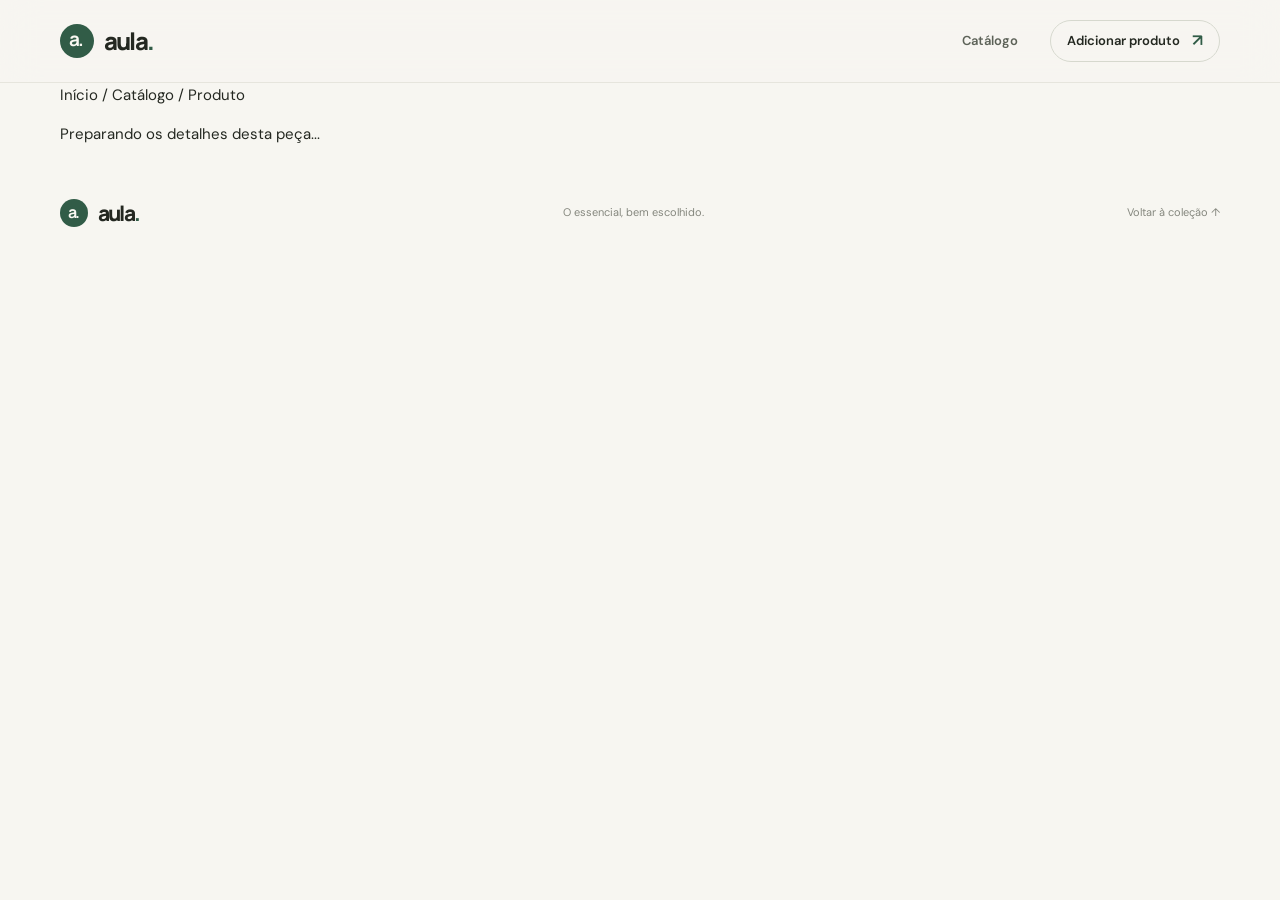
==== produto.html @ 0ceea73e "Add individual product detail and purchase page" ====
<!DOCTYPE html>
<html lang="pt-BR">
<head>
    <meta charset="UTF-8">
    <meta name="viewport" content="width=device-width, initial-scale=1">
    <meta name="theme-color" content="#f7f6f1">
    <meta name="description" content="Conheça os detalhes das peças da Aula.">
    <title>Produto | Aula</title>
    <link rel="stylesheet" href="style.css">
    <link rel="stylesheet" href="produto.css">
    <script src="produto.js" defer></script>
</head>
<body>
    <a class="skip-link" href="#conteudo-produto">Pular para o produto</a>

    <header class="site-header">
        <div class="header-inner">
            <a class="brand" href="index.html" aria-label="Aula — página inicial">
                <span class="brand-mark" aria-hidden="true">a.</span>
                <span class="brand-name">aula<span class="brand-period">.</span></span>
            </a>
            <nav class="main-nav" aria-label="Navegação principal">
                <a href="index.html#catalogo">Catálogo</a>
                <a class="nav-cta" href="index.html#adicionar">Adicionar produto <span aria-hidden="true">↗</span></a>
            </nav>
        </div>
    </header>

    <main class="detail-page section-wrap" id="conteudo-produto">
        <nav class="breadcrumbs" aria-label="Você está aqui">
            <a href="index.html">Início</a>
            <span aria-hidden="true">/</span>
            <a href="index.html#catalogo">Catálogo</a>
            <span aria-hidden="true">/</span>
            <span id="breadcrumb-product">Produto</span>
        </nav>

        <div id="product-loading" class="detail-state" role="status">
            <span class="loading-dot" aria-hidden="true"></span>
            <p>Preparando os detalhes desta peça...</p>
        </div>

        <section class="product-detail" id="product-detail" aria-labelledby="product-name" hidden>
            <div class="detail-visual" id="detail-visual">
                <div class="detail-placeholder" aria-hidden="true">
                    <span class="detail-placeholder-mark">a.</span>
                    <span>IMAGEM DO PRODUTO</span>
                </div>
                <span class="detail-image-tag">AULA / ESSENCIAL</span>
            </div>

            <div class="detail-copy">
                <p class="eyebrow"><span class="eyebrow-dot"></span> AULA / DETALHES DA PEÇA</p>
                <h1 id="product-name">Nome do produto</h1>
                <p class="detail-price" id="product-price"></p>
                <div class="detail-rule"></div>

                <div class="detail-description-block">
                    <p class="detail-overline">SOBRE ESTA PEÇA</p>
                    <p class="detail-description" id="product-description"></p>
                </div>

                <div class="purchase-area">
                    <a class="button button-dark purchase-button" id="purchase-link" href="#" target="_blank" rel="noopener noreferrer" hidden>
                        <span>Comprar agora</span><span aria-hidden="true">↗</span>
                    </a>
                    <p class="purchase-helper" id="purchase-helper" role="status" hidden></p>
                    <p class="purchase-note">A finalização será feita no endereço de compra configurado para este produto.</p>
                </div>

                <a class="detail-back-link" href="index.html#catalogo"><span aria-hidden="true">←</span> Voltar para a coleção</a>
            </div>
        </section>

        <section class="detail-state detail-error" id="product-error" role="status" hidden>
            <span class="detail-error-mark" aria-hidden="true">—</span>
            <h1 id="error-title">Não encontramos esta peça.</h1>
            <p id="error-message">Confira o catálogo e escolha outro produto.</p>
            <a class="button button-dark" href="index.html#catalogo">Voltar ao catálogo <span aria-hidden="true">↗</span></a>
        </section>
    </main>

    <footer class="site-footer">
        <div class="footer-inner section-wrap">
            <a class="brand footer-brand" href="index.html" aria-label="Aula — voltar ao início">
                <span class="brand-mark" aria-hidden="true">a.</span>
                <span class="brand-name">aula<span class="brand-period">.</span></span>
            </a>
            <p>O essencial, bem escolhido.</p>
            <a class="back-top" href="index.html#catalogo">Voltar à coleção ↑</a>
        </div>
    </footer>
</body>
</html>
---- style.css ----
@import url('https://fonts.googleapis.com/css2?family=DM+Sans:wght@400;500;600;700&family=Manrope:wght@400;500;600;700;800&display=swap');

:root {
    color-scheme: light;
    --paper: #f7f6f1;
    --white: #fffefa;
    --ink: #242821;
    --muted: #73776d;
    --line: #e3e2d9;
    --green: #315c47;
    --green-dark: #234533;
    --sage: #e8eadf;
    --sand: #d9c9ab;
    --serif: Georgia, 'Times New Roman', serif;
    --sans: 'DM Sans', -apple-system, BlinkMacSystemFont, 'Segoe UI', sans-serif;
    --display: 'Manrope', var(--sans);
    --radius-lg: 28px;
    --shadow-soft: 0 14px 38px rgba(36, 40, 33, .06);
}

* { box-sizing: border-box; }

html {
    scroll-behavior: smooth;
    scroll-padding-top: 96px;
}

body {
    margin: 0;
    background: var(--paper);
    color: var(--ink);
    font-family: var(--sans);
    font-size: 15px;
    line-height: 1.6;
    -webkit-font-smoothing: antialiased;
}

a { color: inherit; text-decoration: none; }
button, input, textarea { font: inherit; }
button, a, input, textarea { -webkit-tap-highlight-color: transparent; }
button { color: inherit; }
::selection { background: #cbd8c8; color: var(--ink); }

.skip-link {
    position: absolute;
    top: -60px;
    left: 16px;
    z-index: 100;
    padding: 10px 14px;
    border-radius: 8px;
    background: var(--ink);
    color: white;
}
.skip-link:focus { top: 12px; }

.section-wrap, .header-inner { width: min(1160px, calc(100% - 64px)); margin-inline: auto; }

.site-header {
    position: sticky;
    top: 0;
    z-index: 20;
    background: rgba(247, 246, 241, .9);
    border-bottom: 1px solid rgba(227, 226, 217, .8);
    backdrop-filter: blur(18px);
    -webkit-backdrop-filter: blur(18px);
}

.header-inner {
    min-height: 82px;
    display: flex;
    align-items: center;
    justify-content: space-between;
    gap: 24px;
}

.brand { display: inline-flex; align-items: center; gap: 10px; width: fit-content; }
.brand-mark {
    display: grid;
    place-items: center;
    width: 34px;
    height: 34px;
    border-radius: 50%;
    background: var(--green);
    color: #f9f8f2;
    font: 700 19px/1 var(--display);
    letter-spacing: -2px;
    padding: 0 3px 3px 0;
}
.brand-name { font: 800 24px/1 var(--display); letter-spacing: -1.8px; }
.brand-period { color: var(--green); }

.main-nav { display: flex; align-items: center; gap: 32px; font-size: 13px; font-weight: 600; }
.main-nav > a:not(.nav-cta) { color: #5d6258; transition: color .2s ease; }
.main-nav > a:not(.nav-cta):hover { color: var(--green); }
.nav-cta { display: inline-flex; align-items: center; gap: 12px; border: 1px solid #d6d8ce; border-radius: 999px; padding: 10px 16px; transition: background .2s, border-color .2s; }
.nav-cta:hover { background: var(--white); border-color: #b8beb0; }
.nav-cta span { color: var(--green); font-size: 17px; line-height: 1; }

.hero {
    position: relative;
    min-height: 530px;
    margin-top: 30px;
    padding: 72px 7.1%;
    display: grid;
    grid-template-columns: 1fr .85fr;
    align-items: center;
    gap: 5%;
    background: var(--sage);
    border-radius: var(--radius-lg);
    overflow: hidden;
}
.hero-copy { position: relative; z-index: 2; max-width: 540px; }
.eyebrow {
    display: flex;
    align-items: center;
    gap: 9px;
    margin: 0 0 18px;
    color: var(--green);
    font-size: 10px;
    font-weight: 700;
    letter-spacing: 1.65px;
    line-height: 1.4;
}
.eyebrow-dot { display: inline-block; width: 7px; height: 7px; flex: 0 0 7px; border-radius: 50%; background: #6c8b69; }
.hero h1, .manage-copy h2 {
    margin: 0;
    font: 600 clamp(46px, 5vw, 68px)/1.06 var(--display);
    letter-spacing: -4.2px;
}
.hero h1 span, .manage-copy h2 span { color: var(--green); font-family: var(--serif); font-weight: 400; font-style: italic; letter-spacing: -3.4px; }
.hero-description { max-width: 390px; margin: 24px 0 27px; color: #656b60; font-size: 15px; line-height: 1.85; }
.hero-actions { display: flex; align-items: center; gap: 23px; flex-wrap: wrap; }
.button {
    display: inline-flex;
    justify-content: center;
    align-items: center;
    gap: 22px;
    min-height: 49px;
    padding: 0 19px;
    border: 0;
    border-radius: 999px;
    cursor: pointer;
    font-size: 12px;
    font-weight: 700;
    transition: transform .2s ease, background .2s ease, opacity .2s ease;
}
.button:hover { transform: translateY(-2px); }
.button:focus-visible, a:focus-visible { outline: 3px solid #82a18a; outline-offset: 4px; }
.button-dark { background: var(--ink); color: white; }
.button-dark:hover { background: var(--green-dark); }
.button:disabled { cursor: wait; opacity: .65; transform: none; }
.button span:last-child { font-size: 16px; line-height: 1; }
.text-link { font-size: 12px; color: #5e655b; font-weight: 600; border-bottom: 1px solid #aeb5a6; padding: 4px 0; }
.text-link:hover { color: var(--green); border-color: var(--green); }
.hero-note { display: flex; align-items: center; gap: 10px; margin-top: 52px; color: #7b8076; font-size: 10px; letter-spacing: .2px; }
.note-line { width: 25px; height: 1px; background: #a7ad9e; }

.hero-art { position: relative; min-height: 370px; display: grid; place-items: center; isolation: isolate; }
.art-orbit { position: absolute; z-index: -1; border: 1px solid rgba(49, 92, 71, .18); border-radius: 50%; }
.orbit-one { width: 335px; height: 335px; }
.orbit-two { width: 420px; height: 420px; }
.art-panel {
    width: min(290px, 80%);
    height: 355px;
    padding: 17px 18px;
    background: #f5f2e8;
    border: 1px solid rgba(255,255,255,.7);
    box-shadow: 0 28px 60px rgba(52, 67, 50, .13);
    transform: rotate(4deg);
    display: flex;
    flex-direction: column;
    justify-content: space-between;
}
.art-panel-top, .art-panel-bottom { display: flex; align-items: center; justify-content: space-between; color: #757a6d; font-size: 8px; font-weight: 700; letter-spacing: 1.1px; }
.art-panel-top { padding-bottom: 11px; border-bottom: 1px solid #dfded2; }
.art-panel-bottom { padding-top: 11px; border-top: 1px solid #dfded2; }
.art-spark { color: var(--green); font-size: 21px; }
.art-shape { position: relative; height: 250px; overflow: hidden; background: #dedccc; }
.shape-circle { position: absolute; width: 145px; height: 145px; border-radius: 50%; right: -8px; top: -15px; background: #c5c9b5; }
.shape-arch { position: absolute; width: 128px; height: 185px; left: 36px; bottom: -12px; border-radius: 70px 70px 0 0; background: #315c47; }
.shape-block { position: absolute; width: 75px; height: 114px; right: 22px; bottom: 0; background: #c58e6b; mix-blend-mode: multiply; }
.art-caption { position: absolute; background: var(--white); padding: 9px 13px; border: 1px solid #ebe9e0; box-shadow: var(--shadow-soft); color: #62685d; font-size: 10px; }
.caption-top { top: 39px; right: -7px; transform: rotate(3deg); }
.caption-bottom { bottom: 23px; left: -6px; transform: rotate(-3deg); }

.catalog { padding-top: 104px; padding-bottom: 108px; }
.section-heading { display: flex; align-items: end; justify-content: space-between; gap: 32px; margin-bottom: 36px; }
.section-heading .eyebrow { margin-bottom: 10px; }
.section-heading h2 { margin: 0; font: 600 clamp(30px, 3vw, 40px)/1.2 var(--display); letter-spacing: -1.8px; }
.section-subtitle { margin: 9px 0 0; color: var(--muted); font-size: 13px; }
.catalog-tools { display: flex; flex-direction: column; align-items: flex-end; gap: 9px; }
.search-box { width: 270px; min-height: 43px; display: flex; align-items: center; gap: 9px; padding: 0 12px; background: var(--white); border: 1px solid var(--line); border-radius: 8px; color: #75796f; }
.search-icon { font-size: 25px; font-weight: 400; line-height: 1; transform: rotate(-20deg); }
.search-box input { min-width: 0; width: 100%; border: 0; outline: 0; background: transparent; color: var(--ink); font-size: 12px; }
.search-box input::placeholder { color: #9a9c94; }
.search-box:focus-within { border-color: #99a996; box-shadow: 0 0 0 3px rgba(49,92,71,.08); }
.search-shortcut { border: 1px solid #e4e3db; padding: 0 5px; border-radius: 4px; font-size: 10px; }
.product-count { margin: 0; color: #85877e; font-size: 11px; }

.product-grid { display: grid; grid-template-columns: repeat(4, minmax(0, 1fr)); gap: 28px 19px; }
.product-card { display: block; min-width: 0; border-radius: 13px; color: inherit; text-decoration: none; transition: transform .38s cubic-bezier(.2,.65,.2,1), box-shadow .38s ease; }
.product-card:hover { transform: translateY(-5px); }
.product-card:hover .product-price { color: var(--green-dark); }
.product-image { position: relative; display: grid; place-items: center; aspect-ratio: 4 / 4.8; overflow: hidden; border-radius: 13px; background: #ebe9e0; }
.product-image img { display: block; width: 100%; height: 100%; object-fit: cover; transition: transform .55s cubic-bezier(.2,.65,.2,1); }
.product-card:hover .product-image img { transform: scale(1.045); }
.image-placeholder { display: grid; place-items: center; gap: 10px; width: 100%; height: 100%; background: radial-gradient(circle at 50% 35%, #f5f3ec 0 10%, transparent 10.5%), linear-gradient(145deg, #ebe9e0, #dedfd4); color: #92958a; font-size: 10px; letter-spacing: .6px; text-align: center; }
.image-placeholder-symbol { display: grid; place-items: center; width: 48px; height: 48px; border: 1px solid #c9cbbf; border-radius: 50%; font: 24px/1 var(--serif); color: #7d8878; }
.product-index { position: absolute; top: 12px; left: 12px; z-index: 1; padding: 5px 8px; border-radius: 4px; background: rgba(255,254,250,.88); color: #667061; font-size: 9px; letter-spacing: .6px; backdrop-filter: blur(6px); }
.product-info { padding: 15px 2px 0; }
.product-title-row { display: flex; justify-content: space-between; align-items: start; gap: 12px; }
.product-title { margin: 0; font-size: 14px; line-height: 1.45; font-weight: 600; overflow-wrap: anywhere; }
.product-number { flex: 0 0 auto; color: #a1a398; font-size: 10px; line-height: 1.8; }
.product-price { margin: 6px 0 0; color: var(--green); font: 700 14px/1.5 var(--display); letter-spacing: -.2px; }
.product-description { margin: 8px 0 0; color: #797c73; font-size: 11px; line-height: 1.7; overflow-wrap: anywhere; }
.catalog-loading, .catalog-empty { grid-column: 1 / -1; min-height: 190px; display: flex; flex-direction: column; align-items: center; justify-content: center; gap: 12px; color: var(--muted); border: 1px dashed #d5d6cb; border-radius: 14px; font-size: 12px; text-align: center; padding: 30px; }
.catalog-empty-symbol { display: grid; place-items: center; width: 40px; height: 40px; border-radius: 50%; background: var(--sage); color: var(--green); font-size: 21px; }
.loading-dot { width: 9px; height: 9px; border-radius: 50%; background: #8ca28a; animation: pulse 1s infinite alternate; }
.catalog-message { margin: 15px 0 0; font-size: 12px; color: #9b5b46; }

.manage-section { padding: 84px 0; background: #292e28; color: #f8f7f0; }
.manage-inner { display: grid; grid-template-columns: .9fr 1.1fr; align-items: center; gap: min(10vw, 120px); }
.eyebrow-light { color: #b9c7b1; }
.eyebrow-light .eyebrow-dot { background: #b9c7b1; }
.manage-copy { max-width: 430px; }
.manage-copy h2 { font-size: clamp(38px, 4vw, 52px); letter-spacing: -2.6px; }
.manage-copy h2 span { color: #bdcbb7; letter-spacing: -2px; }
.manage-copy > p:not(.eyebrow) { max-width: 340px; margin: 20px 0 0; color: #c0c4b9; font-size: 13px; line-height: 1.9; }
.manage-footnote { display: flex; align-items: flex-start; gap: 12px; max-width: 320px; margin-top: 46px; padding-top: 19px; border-top: 1px solid rgba(255,255,255,.16); color: #b9beb1; font-size: 11px; line-height: 1.7; }
.manage-footnote-icon { color: #cad4c0; font-size: 19px; line-height: 1.2; }

.product-form { padding: 32px; border-radius: 16px; background: var(--white); color: var(--ink); box-shadow: 0 20px 60px rgba(0,0,0,.1); }
.form-heading { display: flex; justify-content: space-between; align-items: start; gap: 12px; padding-bottom: 22px; margin-bottom: 22px; border-bottom: 1px solid var(--line); }
.form-heading .eyebrow { margin-bottom: 7px; font-size: 9px; }
.form-heading h3 { margin: 0; font: 700 21px/1.35 var(--display); letter-spacing: -.6px; }
.form-index { color: #a2a498; font-size: 10px; letter-spacing: .8px; }
.field { display: flex; flex-direction: column; gap: 7px; margin-bottom: 17px; }
.field label { color: #555b50; font-size: 11px; font-weight: 700; }
.field-hint { margin: -2px 0 0; color: #92958a; font-size: 10px; line-height: 1.5; }
.field label span { color: #9c634f; }
.field input, .field textarea { width: 100%; min-width: 0; padding: 12px 13px; border: 1px solid #e2e2d9; border-radius: 7px; outline: 0; background: #fcfbf7; color: var(--ink); font-size: 12px; transition: border-color .2s ease, box-shadow .2s ease; }
.field input { min-height: 44px; }
.field textarea { min-height: 92px; resize: vertical; line-height: 1.6; }
.field input::placeholder, .field textarea::placeholder { color: #a5a69d; }
.field input:focus, .field textarea:focus { border-color: #91a38b; box-shadow: 0 0 0 3px rgba(49,92,71,.08); }
.form-row { display: grid; grid-template-columns: .7fr 1.3fr; gap: 14px; }
.form-submit { width: 100%; justify-content: space-between; margin-top: 2px; }
.form-submit .button-arrow { display: inline-grid; place-items: center; width: 25px; height: 25px; border-radius: 50%; background: rgba(255,255,255,.13); }
.form-message { min-height: 18px; margin: 12px 0 0; color: var(--green); font-size: 11px; }
.form-message.error { color: #a33d32; }
.form-required { margin: 0; color: #a2a398; font-size: 10px; }

.site-footer { background: var(--paper); }
.footer-inner { min-height: 104px; display: flex; align-items: center; justify-content: space-between; gap: 20px; }
.footer-brand .brand-mark { width: 28px; height: 28px; font-size: 16px; }
.footer-brand .brand-name { font-size: 21px; }
.footer-inner > p, .back-top { color: #85877e; font-size: 11px; }
.back-top { transition: color .2s; }
.back-top:hover { color: var(--green); }

@keyframes pulse { from { opacity: .35; transform: scale(.8); } to { opacity: 1; transform: scale(1); } }
@keyframes reveal { from { opacity: 0; transform: translateY(8px); } to { opacity: 1; transform: translateY(0); } }

@media (max-width: 980px) {
    .section-wrap, .header-inner { width: min(100% - 44px, 760px); }
    .hero { min-height: 475px; padding: 55px 6%; grid-template-columns: 1fr .75fr; gap: 2%; }
    .hero h1 { font-size: clamp(45px, 6vw, 60px); letter-spacing: -3px; }
    .hero-art { min-height: 320px; transform: scale(.9); }
    .orbit-two { width: 360px; height: 360px; }
    .orbit-one { width: 290px; height: 290px; }
    .art-panel { height: 320px; }
    .art-shape { height: 220px; }
    .product-grid { grid-template-columns: repeat(3, minmax(0, 1fr)); gap: 25px 16px; }
    .manage-inner { gap: 45px; }
    .product-form { padding: 26px; }
}

@media (max-width: 680px) {
    html { scroll-padding-top: 76px; }
    .section-wrap, .header-inner { width: calc(100% - 36px); }
    .header-inner { min-height: 70px; }
    .brand-mark { width: 30px; height: 30px; }
    .brand-name { font-size: 22px; }
    .main-nav { gap: 14px; font-size: 11px; }
    .nav-cta { gap: 7px; padding: 9px 11px; }
    .hero { margin-top: 16px; min-height: auto; grid-template-columns: 1fr; padding: 42px 25px 22px; border-radius: 20px; }
    .hero h1 { font-size: clamp(44px, 11vw, 60px); letter-spacing: -3px; }
    .hero h1 span { letter-spacing: -2px; }
    .hero-description { max-width: 410px; margin: 18px 0 22px; font-size: 13px; }
    .hero-actions { gap: 16px; }
    .button { min-height: 46px; }
    .hero-note { margin-top: 30px; font-size: 9px; }
    .hero-art { min-height: 285px; margin-top: 12px; transform: none; }
    .art-panel { width: 225px; height: 275px; padding: 13px; }
    .art-shape { height: 185px; }
    .shape-circle { width: 110px; height: 110px; }
    .shape-arch { width: 95px; height: 140px; left: 27px; }
    .shape-block { width: 55px; height: 85px; right: 18px; }
    .orbit-one { width: 255px; height: 255px; }
    .orbit-two { width: 310px; height: 310px; }
    .caption-top { top: 16px; right: 0; }
    .caption-bottom { bottom: 6px; left: 0; }
    .catalog { padding-top: 72px; padding-bottom: 74px; }
    .section-heading { align-items: stretch; flex-direction: column; gap: 22px; margin-bottom: 25px; }
    .section-heading h2 { font-size: 34px; }
    .catalog-tools { align-items: stretch; }
    .search-box { width: 100%; }
    .product-count { text-align: left; }
    .product-grid { grid-template-columns: repeat(2, minmax(0, 1fr)); gap: 23px 12px; }
    .product-image { border-radius: 10px; }
    .product-info { padding-top: 11px; }
    .product-title { font-size: 12px; }
    .product-price { font-size: 13px; }
    .product-description { font-size: 10px; }
    .product-index { top: 8px; left: 8px; font-size: 8px; }
    .manage-section { padding: 62px 0; }
    .manage-inner { grid-template-columns: 1fr; gap: 34px; }
    .manage-copy h2 { font-size: 43px; }
    .manage-copy > p:not(.eyebrow) { margin-top: 14px; }
    .manage-footnote { margin-top: 25px; }
    .product-form { padding: 23px 18px; border-radius: 13px; }
    .form-row { grid-template-columns: 1fr; gap: 0; }
    .field { margin-bottom: 15px; }
    .footer-inner { min-height: 90px; flex-wrap: wrap; gap: 12px; padding-block: 18px; }
    .footer-inner > p { order: 3; width: 100%; margin: 0; }
    .back-top { margin-left: auto; }
}

@media (max-width: 370px) {
    .section-wrap, .header-inner { width: calc(100% - 28px); }
    .main-nav { gap: 9px; }
    .main-nav > a:not(.nav-cta) { display: none; }
    .hero { padding-inline: 19px; }
    .product-grid { gap: 20px 9px; }
    .product-title-row { gap: 5px; }
    .product-number { display: none; }
}


/* ---------- microinterações e movimento ---------- */
html { scroll-behavior: smooth; }

html.motion-enabled .reveal-on-scroll {
    opacity: 0;
    translate: 0 22px;
    transition:
        opacity .72s cubic-bezier(.2,.7,.2,1),
        translate .72s cubic-bezier(.2,.7,.2,1);
    transition-delay: var(--reveal-delay, 0ms);
}

html.motion-enabled .reveal-on-scroll.is-visible {
    opacity: 1;
    translate: 0 0;
}

.hero-art .art-panel {
    transform-origin: 50% 55%;
    animation: aula-panel-float 7s ease-in-out infinite;
}

.hero-art .orbit-one { animation: aula-orbit 46s linear infinite; }
.hero-art .orbit-two { animation: aula-orbit 62s linear infinite reverse; }
.hero-art .shape-circle { animation: aula-shape-drift 8s ease-in-out infinite; }
.hero-art .shape-block { animation: aula-shape-drift 9s ease-in-out infinite reverse; }
.hero-art .art-spark { display: inline-block; animation: aula-spark 4s ease-in-out infinite; }
.eyebrow-dot { animation: aula-dot-pulse 3.4s ease-in-out infinite; }

.button:active { transform: translateY(0) scale(.98); }
.nav-cta span, .button span:last-child { transition: transform .25s ease; }
.nav-cta:hover span, .button:hover span:last-child { transform: translate(2px, -2px); }
.product-image { background-image: linear-gradient(135deg, rgba(255,255,255,.05), transparent 55%); }
.product-image img { will-change: transform; }
.search-box { transition: border-color .25s ease, box-shadow .25s ease, background .25s ease; }
.search-box:focus-within { background: #fff; }

@keyframes aula-panel-float {
    0%, 100% { transform: translateY(0) rotate(4deg); }
    50% { transform: translateY(-8px) rotate(2.5deg); }
}
@keyframes aula-orbit {
    from { rotate: 0deg; }
    to { rotate: 360deg; }
}
@keyframes aula-shape-drift {
    0%, 100% { translate: 0 0; }
    50% { translate: 0 -8px; }
}
@keyframes aula-spark {
    0%, 100% { rotate: 0deg; scale: 1; }
    50% { rotate: 12deg; scale: 1.08; }
}
@keyframes aula-dot-pulse {
    0%, 100% { opacity: .7; }
    50% { opacity: 1; }
}

@media (prefers-reduced-motion: reduce) {
    *, *::before, *::after { scroll-behavior: auto !important; animation-duration: .01ms !important; animation-iteration-count: 1 !important; transition-duration: .01ms !important; }
}
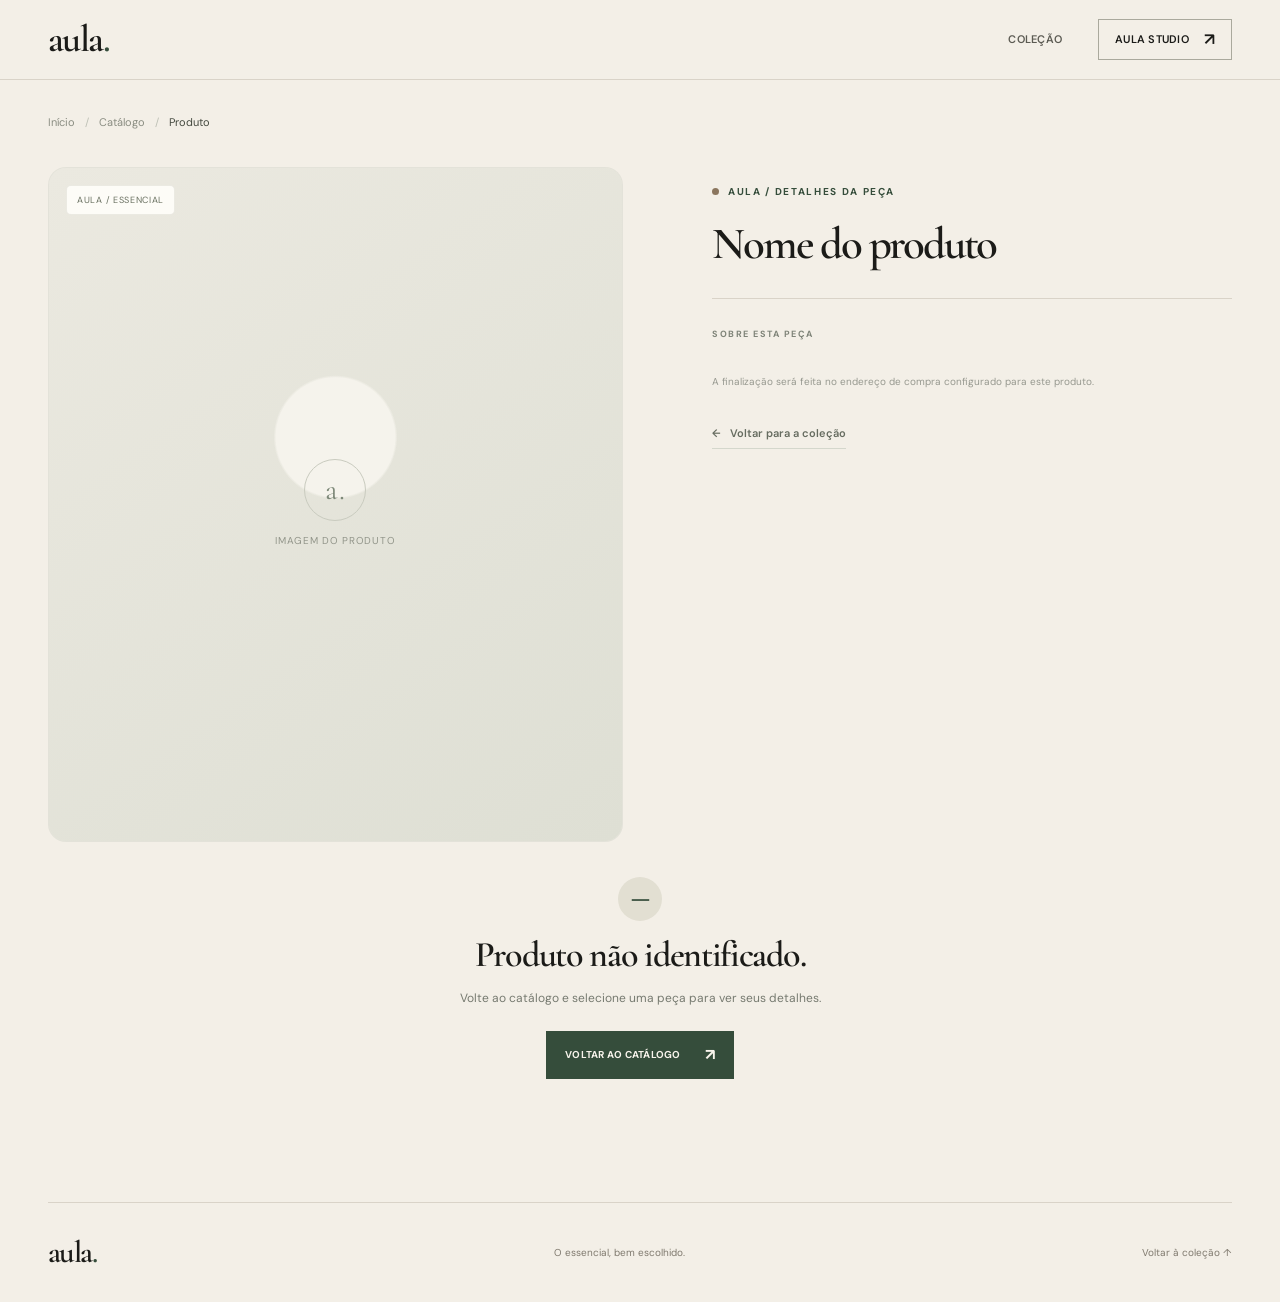
==== commit 18e3d0a2: "Align product detail header with editorial brand" ====
--- a/produto.html
+++ b/produto.html
@@ -3,9 +3,9 @@
 <head>
     <meta charset="UTF-8">
     <meta name="viewport" content="width=device-width, initial-scale=1">
-    <meta name="theme-color" content="#f7f6f1">
-    <meta name="description" content="Conheça os detalhes das peças da Aula.">
-    <title>Produto | Aula</title>
+    <meta name="theme-color" content="#f3efe7">
+    <meta name="description" content="Descubra a história, os detalhes e como comprar esta peça da Aula.">
+    <title>Peça em destaque | Aula</title>
     <link rel="stylesheet" href="style.css">
     <link rel="stylesheet" href="produto.css">
     <script src="produto.js" defer></script>
@@ -20,8 +20,8 @@
                 <span class="brand-name">aula<span class="brand-period">.</span></span>
             </a>
             <nav class="main-nav" aria-label="Navegação principal">
-                <a href="index.html#catalogo">Catálogo</a>
-                <a class="nav-cta" href="index.html#adicionar">Adicionar produto <span aria-hidden="true">↗</span></a>
+                <a href="index.html#catalogo">Coleção</a>
+                <a class="nav-cta" href="index.html#adicionar">Aula Studio <span aria-hidden="true">↗</span></a>
             </nav>
         </div>
     </header>
--- a/style.css
+++ b/style.css
@@ -1,4 +1,4 @@
-@import url('https://fonts.googleapis.com/css2?family=DM+Sans:wght@400;500;600;700&family=Manrope:wght@400;500;600;700;800&display=swap');
+@import url('https://fonts.googleapis.com/css2?family=Cormorant+Garamond:ital,wght@0,400;0,500;0,600;1,400;1,500&family=DM+Sans:wght@400;500;600;700&display=swap');500;600;700&family=Manrope:wght@400;500;600;700;800&display=swap');
 
 :root {
     color-scheme: light;
@@ -398,3 +398,279 @@
 @media (prefers-reduced-motion: reduce) {
     *, *::before, *::after { scroll-behavior: auto !important; animation-duration: .01ms !important; animation-iteration-count: 1 !important; transition-duration: .01ms !important; }
 }
+
+
+/* ==========================================================
+   AULA — DIREÇÃO EDITORIAL
+   Tipografia expressiva, fotografia em destaque e composição assimétrica.
+   ========================================================== */
+:root {
+    --paper: #f3efe7;
+    --white: #faf7f1;
+    --ink: #1b1b18;
+    --muted: #77766d;
+    --line: #d9d3c8;
+    --green: #354d3b;
+    --green-dark: #243a2c;
+    --sage: #e2dfd2;
+    --sand: #c9b8a0;
+    --serif: 'Cormorant Garamond', Georgia, 'Times New Roman', serif;
+    --sans: 'DM Sans', -apple-system, BlinkMacSystemFont, 'Segoe UI', sans-serif;
+    --display: 'Cormorant Garamond', Georgia, 'Times New Roman', serif;
+    --radius-lg: 0;
+    --shadow-soft: 0 12px 30px rgba(28, 27, 23, .08);
+}
+html { scroll-padding-top: 90px; }
+body { background: var(--paper); color: var(--ink); font-size: 14px; }
+::selection { background: #c5c9b8; color: #171915; }
+.section-wrap, .header-inner { width: min(1320px, calc(100% - 96px)); }
+.announcement-bar {
+    min-height: 31px; display:flex; align-items:center; justify-content:space-between;
+    gap:20px; padding:6px max(48px,calc((100vw - 1320px)/2));
+    background:#22241f; color:#f5f0e7; font-size:8px; letter-spacing:1.25px; font-weight:600;
+}
+.announcement-center { opacity:.65; text-align:center; }
+.site-header { background:rgba(243,239,231,.95); border-bottom:1px solid var(--line); backdrop-filter:blur(16px); }
+.header-inner { min-height:79px; }
+.brand { gap:0; }
+.brand-mark { display:none; }
+.brand-name { font:600 38px/.9 var(--serif); letter-spacing:-1.6px; }
+.brand-period { color:var(--green); }
+.main-nav { gap:36px; font-size:11px; letter-spacing:.25px; text-transform:uppercase; }
+.main-nav > a:not(.nav-cta) { color:#5c5b53; }
+.nav-cta { padding:11px 16px; border-radius:0; border-color:#aaa99d; gap:15px; }
+.nav-cta:hover { background:var(--green); color:#fff; border-color:var(--green); }
+.nav-cta span { color:inherit; }
+
+.hero {
+    min-height:0; margin-top:0; padding:58px 0 70px; background:transparent; border-radius:0;
+    grid-template-columns:minmax(0,.88fr) minmax(0,1.12fr); gap:clamp(35px,6.5vw,105px);
+    overflow:visible; align-items:center;
+}
+.hero-copy { max-width:580px; padding:25px 0 12px; }
+.hero-copy .eyebrow { color:var(--green); margin-bottom:35px; font-size:9px; letter-spacing:1.7px; }
+.eyebrow-dot { background:#8b765e; }
+.hero-edition { margin:0 0 17px; color:#878174; font-size:9px; letter-spacing:1.45px; font-weight:600; }
+.hero-edition span { color:#aaa396; }
+.hero h1, .manage-copy h2 {
+    font:500 clamp(60px,7.1vw,104px)/.84 var(--serif);
+    letter-spacing:-3.2px; color:var(--ink); margin:0;
+}
+.hero h1 em, .catalog-title-side h2 em, .manifesto-main h2 em, .manage-copy h2 em {
+    color:var(--green); font-style:italic; font-weight:400;
+}
+.hero-description { max-width:375px; margin:28px 0 30px; color:#66645b; font-size:13px; line-height:1.95; }
+.hero-actions { gap:23px; }
+.button { min-height:48px; padding:0 19px; border-radius:0; font-size:10px; letter-spacing:.25px; text-transform:uppercase; gap:24px; }
+.button-dark { background:var(--green); color:#f8f4ec; }
+.button-dark:hover { background:#1f3628; }
+.text-link { font-size:10px; text-transform:uppercase; letter-spacing:.35px; border-bottom:1px solid #b3aa9a; color:#55574f; }
+.hero-bottomline { margin-top:clamp(45px,7vh,82px); padding-top:13px; border-top:1px solid var(--line); display:flex; justify-content:space-between; gap:16px; color:#837e71; font-size:8px; letter-spacing:1.2px; }
+.hero-bottom-number { color:#a39b8d; }
+.hero-art { min-width:0; display:block; min-height:0; color:inherit; text-decoration:none; }
+.hero-photo-frame { position:relative; aspect-ratio:4/4.65; max-height:670px; overflow:hidden; background:#ddd5c8; }
+.hero-feature-image { position:absolute; inset:0; overflow:hidden; background:linear-gradient(145deg,#e8e1d6,#cfc5b6); }
+.hero-feature-image img { position:absolute; inset:0; display:block; width:100%; height:100%; object-fit:cover; object-position:center; mix-blend-mode:multiply; transition:transform .8s cubic-bezier(.2,.65,.2,1); }
+.hero-art:hover .hero-feature-image img { transform:scale(1.035); }
+.hero-image-placeholder { position:absolute; inset:0; display:flex; flex-direction:column; align-items:center; justify-content:center; gap:12px; color:#766d60; font-size:9px; letter-spacing:1.5px; }
+.hero-placeholder-mark { font:italic 60px/.9 var(--serif); color:#354d3b; }
+.hero-image-topline { position:absolute; z-index:2; top:16px; left:16px; right:16px; display:flex; justify-content:space-between; color:#3d4038; font-size:8px; letter-spacing:1.2px; }
+.hero-image-stamp { position:absolute; z-index:2; right:20px; top:50%; transform:translateY(-50%); display:grid; place-items:center; width:49px; height:49px; border:1px solid rgba(37,43,34,.65); border-radius:50%; color:#283a2c; font:italic 14px/.95 var(--serif); text-align:center; }
+.hero-image-footer { position:absolute; z-index:2; bottom:0; left:0; right:0; padding:14px 16px; display:flex; align-items:center; justify-content:space-between; background:linear-gradient(transparent,rgba(21,25,20,.45)); color:#fffaf2; font-size:8px; letter-spacing:1.6px; }
+.hero-feature-caption { display:flex; align-items:end; justify-content:space-between; gap:16px; padding:15px 0 0; }
+.caption-overline { display:block; margin-bottom:5px; color:#8b8477; font-size:8px; letter-spacing:1.2px; }
+.hero-feature-caption h2 { margin:0; font:500 24px/1.1 var(--serif); letter-spacing:-.25px; }
+.hero-feature-price { display:inline-flex; align-items:center; gap:12px; white-space:nowrap; color:var(--green); font-size:10px; letter-spacing:.4px; text-transform:uppercase; }
+
+.editorial-marquee { overflow:hidden; border-block:1px solid var(--line); background:#e8e3d8; }
+.marquee-track { width:max-content; display:flex; align-items:center; gap:31px; padding:15px 0; animation:editorial-marquee 38s linear infinite; }
+.marquee-track span { font:500 17px/1 var(--serif); letter-spacing:.8px; text-transform:uppercase; color:#4d5949; }
+.marquee-track i { font-style:normal; color:#987c5b; font-size:13px; }
+@keyframes editorial-marquee { from { transform:translateX(0); } to { transform:translateX(-50%); } }
+
+.catalog { padding-top:110px; padding-bottom:95px; }
+.section-heading { align-items:end; margin-bottom:45px; gap:30px; }
+.catalog-title-side .eyebrow { margin-bottom:22px; }
+.catalog-title-side h2 { margin:0; font:500 clamp(48px,5.6vw,76px)/.88 var(--serif); letter-spacing:-2.5px; }
+.catalog-heading-side { display:flex; align-items:end; justify-content:space-between; gap:24px; width:min(490px,52%); }
+.catalog-heading-side > p { margin:0 0 3px; color:#777268; font-size:11px; line-height:1.8; }
+.catalog-tools { align-items:flex-end; gap:8px; }
+.search-box { width:230px; min-height:38px; padding:0 10px; gap:7px; background:transparent; border:0; border-bottom:1px solid #b8b0a3; border-radius:0; }
+.search-icon { font-size:23px; }
+.search-box input { font-size:11px; }
+.search-box:focus-within { border-color:var(--green); box-shadow:none; background:rgba(255,255,255,.32); }
+.search-shortcut { border:0; color:#9a9386; }
+.product-count { font-size:9px; letter-spacing:.3px; }
+.catalog-rule { display:flex; justify-content:space-between; gap:16px; padding:10px 0; margin-bottom:20px; border-top:1px solid var(--ink); color:#8a8376; font-size:8px; font-weight:600; letter-spacing:1.3px; }
+.product-grid { grid-template-columns:repeat(12,minmax(0,1fr)); gap:45px 20px; align-items:start; }
+.product-card { grid-column:span 4; border-radius:0; }
+.product-card:nth-child(3n+1) { grid-column:span 5; }
+.product-card:nth-child(3n+2) { grid-column:span 3; }
+.product-card:nth-child(3n) { grid-column:span 4; }
+.product-card:hover { transform:translateY(-4px); box-shadow:none; }
+.product-image { aspect-ratio:4/5.1; border-radius:0; background:#e8e3d9; }
+.product-card:nth-child(3n+1) .product-image { aspect-ratio:4/4.7; }
+.product-card:nth-child(3n+2) .product-image { aspect-ratio:4/5.4; }
+.product-card:nth-child(3n) .product-image { aspect-ratio:4/4.9; }
+.product-image img { mix-blend-mode:multiply; transition:transform .7s cubic-bezier(.2,.65,.2,1), filter .7s ease; }
+.product-card:hover .product-image img { transform:scale(1.04); filter:contrast(1.025); }
+.product-index { top:13px; left:13px; padding:6px 8px; border-radius:0; background:rgba(250,247,241,.91); font-size:8px; letter-spacing:1px; }
+.product-info { padding:14px 0 0; }
+.product-title-row { align-items:baseline; gap:10px; }
+.product-title { font:500 22px/1.1 var(--serif); letter-spacing:-.2px; }
+.product-number { font-size:9px; color:#9b9386; }
+.product-price { margin-top:8px; font:600 14px/1.2 var(--sans); letter-spacing:0; color:var(--green); }
+.product-description { max-width:340px; margin-top:9px; font-size:11px; line-height:1.75; color:#777166; }
+.catalog-loading, .catalog-empty { border-radius:0; border-color:#b9b2a5; background:rgba(255,255,255,.25); min-height:200px; }
+.catalog-empty-symbol { border-radius:0; background:#e5e0d5; color:var(--green); }
+.catalog-foot { display:flex; justify-content:space-between; align-items:center; gap:20px; margin-top:30px; padding-top:13px; border-top:1px solid var(--line); color:#8a8478; font-size:8px; letter-spacing:1.1px; }
+.catalog-foot a { color:var(--green); font-size:10px; letter-spacing:0; border-bottom:1px solid #b1b8aa; padding-bottom:3px; }
+
+.manifesto { display:grid; grid-template-columns:.65fr 1.3fr .85fr; gap:35px; align-items:start; padding-top:43px; padding-bottom:57px; border-top:1px solid var(--line); }
+.manifesto-index { display:flex; flex-direction:column; gap:19px; color:#8d8679; font-size:8px; letter-spacing:1.2px; }
+.manifesto-index strong { color:var(--green); font:500 17px/1 var(--serif); }
+.manifesto-index strong span { color:#9d9588; }
+.manifesto-main .eyebrow { margin:0 0 18px; }
+.manifesto-main h2 { margin:0; font:500 clamp(39px,4.5vw,60px)/.91 var(--serif); letter-spacing:-1.3px; }
+.manifesto-copy { padding-top:42px; }
+.manifesto-copy > p { margin:0; color:#6c685f; font-size:11px; line-height:1.95; }
+.manifesto-signature { display:flex; align-items:center; gap:13px; margin-top:22px; color:var(--green); font:italic 21px/1 var(--serif); }
+.manifesto-signature i { font-style:normal; font-size:13px; }
+
+.manage-section { padding:93px 0; background:#242720; color:#f5f0e7; }
+.manage-inner { grid-template-columns:.95fr 1.05fr; gap:clamp(40px,8vw,120px); }
+.manage-copy { max-width:480px; }
+.eyebrow-light { color:#c4c6b7; }
+.eyebrow-light .eyebrow-dot { background:#b39a7a; }
+.manage-kicker { margin:0 0 16px!important; color:#a7a394!important; font-size:8px!important; letter-spacing:1.45px; }
+.manage-copy h2 { font-size:clamp(55px,6vw,80px); line-height:.87; letter-spacing:-2px; color:#f5f0e7; }
+.manage-copy h2 em { color:#d0c4ae; }
+.manage-copy > p:not(.eyebrow) { max-width:335px; margin:22px 0 0; color:#c4c3b8; font-size:12px; line-height:1.9; }
+.manage-footnote { max-width:340px; margin-top:38px; padding-top:17px; border-top:1px solid rgba(255,255,255,.18); color:#b8b8ab; font-size:10px; }
+.manage-footnote-icon { color:#d0c4ae; }
+.product-form { padding:32px; border:1px solid rgba(226,218,204,.65); border-radius:0; background:#f7f3eb; color:var(--ink); box-shadow:none; }
+.form-heading { padding-bottom:20px; margin-bottom:23px; border-color:#ddd5c8; }
+.form-heading .eyebrow { font-size:8px; letter-spacing:1.2px; }
+.form-heading h3 { font:500 34px/1 var(--serif); letter-spacing:-.4px; }
+.form-index { font-size:8px; letter-spacing:1px; }
+.field { gap:6px; margin-bottom:16px; }
+.field label { color:#45453e; font-size:10px; letter-spacing:.3px; }
+.field input, .field textarea { border:0; border-bottom:1px solid #d1cabc; border-radius:0; padding:12px 10px; background:rgba(255,255,255,.43); color:var(--ink); font-size:12px; }
+.field input { min-height:43px; }
+.field textarea { min-height:90px; }
+.field input:focus, .field textarea:focus { border-color:var(--green); box-shadow:0 1px 0 var(--green); }
+.field-hint { color:#8b8579; font-size:9px; }
+.form-submit { margin-top:8px; }
+.form-message { font-size:10px; }
+.form-required { font-size:9px; }
+.site-footer { background:var(--paper); }
+.footer-inner { min-height:100px; border-top:1px solid var(--line); }
+.footer-brand .brand-name { font-size:31px; }
+.footer-inner > p, .back-top { color:#7f796e; font-size:10px; }
+.footer-bottom { display:flex; justify-content:space-between; gap:18px; padding-bottom:15px; color:#a09a8e; font-size:8px; letter-spacing:1.1px; }
+
+@media (max-width: 980px) {
+    .section-wrap, .header-inner { width:min(100% - 52px,850px); }
+    .announcement-bar { padding-inline:26px; }
+    .announcement-center { display:none; }
+    .hero { grid-template-columns:.9fr 1.1fr; gap:32px; padding-top:49px; padding-bottom:54px; }
+    .hero h1 { font-size:clamp(58px,8vw,78px); }
+    .hero-copy .eyebrow { margin-bottom:26px; }
+    .hero-art { transform:none; }
+    .hero-photo-frame { aspect-ratio:4/4.8; }
+    .catalog { padding-top:82px; padding-bottom:75px; }
+    .section-heading { align-items:start; }
+    .catalog-heading-side { flex-direction:column; align-items:flex-end; width:53%; gap:15px; }
+    .product-grid { grid-template-columns:repeat(6,minmax(0,1fr)); gap:32px 16px; }
+    .product-card, .product-card:nth-child(3n+1), .product-card:nth-child(3n+2), .product-card:nth-child(3n) { grid-column:span 3; }
+    .product-card:nth-child(3n+1) .product-image, .product-card:nth-child(3n+2) .product-image, .product-card:nth-child(3n) .product-image { aspect-ratio:4/4.8; }
+    .product-title { font-size:21px; }
+    .manifesto { grid-template-columns:.45fr 1.2fr .9fr; gap:24px; }
+    .manage-inner { gap:40px; }
+    .product-form { padding:25px; }
+}
+@media (max-width: 680px) {
+    html { scroll-padding-top:74px; }
+    .section-wrap, .header-inner { width:calc(100% - 36px); }
+    .announcement-bar { min-height:27px; padding-inline:18px; font-size:7px; letter-spacing:.8px; }
+    .announcement-bar > span:last-child { white-space:nowrap; }
+    .header-inner { min-height:68px; gap:14px; }
+    .brand-name { font-size:33px; }
+    .main-nav { gap:13px; font-size:9px; }
+    .main-nav > a:nth-child(2) { display:none; }
+    .nav-cta { padding:9px 10px; gap:7px; }
+    .hero { grid-template-columns:1fr; gap:32px; padding:42px 0 48px; }
+    .hero-copy { padding:0 2px; }
+    .hero-copy .eyebrow { margin-bottom:23px; }
+    .hero-edition { font-size:8px; }
+    .hero h1 { font-size:clamp(62px,15vw,86px); line-height:.83; letter-spacing:-2.6px; }
+    .hero-description { max-width:365px; margin:23px 0 23px; font-size:12px; }
+    .hero-actions { gap:16px; }
+    .button { min-height:45px; font-size:9px; padding-inline:14px; gap:14px; }
+    .text-link { font-size:9px; }
+    .hero-bottomline { margin-top:34px; }
+    .hero-photo-frame { aspect-ratio:4/4.8; max-height:none; }
+    .hero-image-topline { top:12px; left:12px; right:12px; }
+    .hero-image-stamp { right:14px; width:41px; height:41px; }
+    .hero-feature-caption { padding-top:12px; align-items:start; flex-direction:column; gap:9px; }
+    .hero-feature-caption h2 { font-size:27px; }
+    .editorial-marquee .marquee-track { padding:13px 0; gap:22px; }
+    .marquee-track span { font-size:15px; }
+    .catalog { padding-top:65px; padding-bottom:58px; }
+    .section-heading { display:flex; flex-direction:column; gap:21px; margin-bottom:26px; }
+    .catalog-title-side .eyebrow { margin-bottom:16px; }
+    .catalog-title-side h2 { font-size:59px; }
+    .catalog-heading-side { width:100%; flex-direction:row; align-items:end; gap:10px; }
+    .catalog-heading-side > p { font-size:10px; }
+    .catalog-tools { flex:1; min-width:0; align-items:stretch; }
+    .search-box { width:100%; min-height:35px; padding-inline:4px; }
+    .search-box input { font-size:10px; }
+    .product-count { text-align:right; font-size:8px; }
+    .catalog-rule { font-size:7px; margin-bottom:16px; }
+    .product-grid { grid-template-columns:repeat(6,minmax(0,1fr)); gap:26px 11px; }
+    .product-card, .product-card:nth-child(3n+1), .product-card:nth-child(3n+2), .product-card:nth-child(3n) { grid-column:span 3; }
+    .product-image, .product-card:nth-child(3n+1) .product-image, .product-card:nth-child(3n+2) .product-image, .product-card:nth-child(3n) .product-image { aspect-ratio:4/5.1; }
+    .product-index { top:7px; left:7px; padding:5px 6px; font-size:6px; letter-spacing:.55px; }
+    .product-info { padding-top:10px; }
+    .product-title-row { gap:4px; }
+    .product-title { font-size:19px; line-height:.99; }
+    .product-number { font-size:8px; }
+    .product-price { font-size:11px; margin-top:7px; }
+    .product-description { font-size:9px; line-height:1.55; }
+    .catalog-foot { align-items:start; flex-direction:column; gap:9px; font-size:7px; }
+    .catalog-foot a { font-size:9px; }
+    .manifesto { grid-template-columns:1fr; gap:17px; padding-top:29px; padding-bottom:39px; }
+    .manifesto-index { flex-direction:row; justify-content:space-between; gap:10px; }
+    .manifesto-index strong { font-size:14px; }
+    .manifesto-main .eyebrow { margin-bottom:14px; }
+    .manifesto-main h2 { font-size:53px; }
+    .manifesto-copy { padding-top:0; max-width:390px; }
+    .manifesto-copy > p { font-size:11px; }
+    .manifesto-signature { margin-top:14px; }
+    .manage-section { padding:60px 0; }
+    .manage-inner { grid-template-columns:1fr; gap:31px; }
+    .manage-copy h2 { font-size:67px; }
+    .manage-footnote { margin-top:25px; }
+    .product-form { padding:23px 17px; }
+    .form-heading h3 { font-size:31px; }
+    .form-row { grid-template-columns:1fr; gap:0; }
+    .footer-inner { min-height:82px; padding-block:15px; gap:12px; flex-wrap:wrap; }
+    .footer-brand .brand-name { font-size:30px; }
+    .footer-inner > p { order:3; width:100%; margin:0; }
+    .back-top { margin-left:auto; }
+    .footer-bottom { width:calc(100% - 36px); flex-wrap:wrap; padding-bottom:14px; }
+    .footer-bottom span:nth-child(2) { display:none; }
+}
+@media (max-width: 380px) {
+    .section-wrap, .header-inner { width:calc(100% - 28px); }
+    .main-nav { gap:8px; }
+    .nav-cta { padding-inline:8px; font-size:8px; }
+    .catalog-heading-side { flex-direction:column; align-items:stretch; }
+    .catalog-tools { width:100%; }
+    .product-title { font-size:17px; }
+}
+@media (prefers-reduced-motion: reduce) {
+    html { scroll-behavior:auto !important; }
+    .marquee-track { animation:none !important; }
+    .hero-feature-image img, .product-image img { transition:none !important; }
+}
--- a/produto.css
+++ b/produto.css
@@ -0,0 +1,206 @@
+/* Página de detalhes e compra do produto */
+.detail-page {
+    min-height: calc(100vh - 190px);
+    padding-top: 34px;
+    padding-bottom: 88px;
+}
+.breadcrumbs {
+    display: flex;
+    align-items: center;
+    flex-wrap: wrap;
+    gap: 10px;
+    margin-bottom: 35px;
+    color: #8a8d82;
+    font-size: 11px;
+}
+.breadcrumbs a { transition: color .2s ease; }
+.breadcrumbs a:hover { color: var(--green); }
+.breadcrumbs span[aria-hidden="true"] { color: #bec0b6; }
+#breadcrumb-product { color: #454a40; }
+
+.product-detail {
+    display: grid;
+    grid-template-columns: minmax(0, 1.05fr) minmax(0, .95fr);
+    gap: clamp(38px, 7vw, 90px);
+    align-items: start;
+    animation: product-detail-enter .55s cubic-bezier(.2,.7,.2,1) both;
+}
+.detail-visual {
+    position: relative;
+    min-width: 0;
+    min-height: 460px;
+    aspect-ratio: 4 / 4.7;
+    display: grid;
+    place-items: center;
+    overflow: hidden;
+    border: 1px solid rgba(227,226,217,.9);
+    border-radius: 18px;
+    background: #ebe9e0;
+}
+.detail-visual > img {
+    display: block;
+    position: absolute;
+    inset: 0;
+    width: 100%;
+    height: 100%;
+    object-fit: contain;
+    transition: transform .7s cubic-bezier(.2,.65,.2,1);
+    animation: product-image-enter .75s cubic-bezier(.2,.7,.2,1) both;
+}
+.detail-visual:hover > img { transform: scale(1.025); }
+.detail-image-tag {
+    position: absolute;
+    top: 17px;
+    left: 17px;
+    z-index: 2;
+    padding: 7px 10px;
+    border: 1px solid rgba(227,226,217,.7);
+    border-radius: 5px;
+    background: rgba(255,254,250,.9);
+    color: #697060;
+    font-size: 9px;
+    letter-spacing: .7px;
+    backdrop-filter: blur(8px);
+}
+.detail-placeholder {
+    position: absolute;
+    inset: 0;
+    display: flex;
+    flex-direction: column;
+    align-items: center;
+    justify-content: center;
+    gap: 12px;
+    background: radial-gradient(circle at 50% 40%, #f5f3ec 0 12%, transparent 12.5%), linear-gradient(145deg, #ebe9e0, #dedfd4);
+    color: #92958a;
+    font-size: 10px;
+    letter-spacing: .7px;
+}
+.detail-placeholder-mark {
+    display: grid;
+    place-items: center;
+    width: 62px;
+    height: 62px;
+    border: 1px solid #c9cbbf;
+    border-radius: 50%;
+    color: #7d8878;
+    font: 30px/1 var(--serif);
+}
+.detail-copy { padding-top: 18px; min-width: 0; }
+.detail-copy .eyebrow { margin-bottom: 20px; }
+.detail-copy h1 {
+    margin: 0;
+    color: var(--ink);
+    font: 600 clamp(32px, 3.5vw, 45px)/1.14 var(--display);
+    letter-spacing: -2.2px;
+    overflow-wrap: anywhere;
+}
+.detail-price {
+    margin: 18px 0 0;
+    color: var(--green);
+    font: 700 24px/1.35 var(--display);
+    letter-spacing: -.6px;
+}
+.detail-rule { height: 1px; margin: 28px 0; background: var(--line); }
+.detail-overline {
+    margin: 0 0 11px;
+    color: #7e8378;
+    font-size: 9px;
+    font-weight: 700;
+    letter-spacing: 1.5px;
+}
+.detail-description {
+    margin: 0;
+    max-width: 510px;
+    color: #686d62;
+    font-size: 14px;
+    line-height: 1.9;
+    overflow-wrap: anywhere;
+}
+.purchase-area { margin-top: 32px; }
+.purchase-button {
+    width: 100%;
+    max-width: 390px;
+    min-height: 55px;
+    justify-content: space-between;
+    padding-inline: 23px;
+    font-size: 13px;
+}
+.purchase-button[hidden] { display: none; }
+.purchase-button span:last-child {
+    display: inline-grid;
+    place-items: center;
+    width: 29px;
+    height: 29px;
+    border-radius: 50%;
+    background: rgba(255,255,255,.12);
+}
+.purchase-helper {
+    margin: 0;
+    max-width: 390px;
+    padding: 14px 15px;
+    border: 1px solid var(--line);
+    border-radius: 8px;
+    background: rgba(255,254,250,.75);
+    color: #777b71;
+    font-size: 11px;
+    line-height: 1.7;
+}
+.purchase-helper[hidden] { display: none; }
+.purchase-note { max-width: 390px; margin: 13px 0 0; color: #96988f; font-size: 10px; line-height: 1.7; }
+.detail-back-link {
+    display: inline-flex;
+    align-items: center;
+    gap: 9px;
+    margin-top: 35px;
+    padding-bottom: 5px;
+    border-bottom: 1px solid #d4d7cc;
+    color: #666c60;
+    font-size: 11px;
+    font-weight: 600;
+    transition: color .2s ease, border-color .2s ease;
+}
+.detail-back-link:hover { color: var(--green); border-color: var(--green); }
+.detail-state {
+    min-height: 260px;
+    display: flex;
+    flex-direction: column;
+    align-items: center;
+    justify-content: center;
+    gap: 12px;
+    padding: 35px 20px;
+    border: 1px dashed #d5d6cb;
+    border-radius: 16px;
+    color: #767a70;
+    text-align: center;
+}
+.detail-state[hidden] { display: none; }
+.detail-state p { margin: 0; font-size: 12px; line-height: 1.8; }
+.detail-error { border: 0; }
+.detail-error h1 { margin: 0; color: var(--ink); font: 600 clamp(26px, 4vw, 36px)/1.2 var(--display); letter-spacing: -1.3px; }
+.detail-error .button { margin-top: 10px; }
+.detail-error-mark { display: grid; place-items: center; width: 44px; height: 44px; border-radius: 50%; background: var(--sage); color: var(--green); font-size: 24px; }
+@keyframes product-detail-enter {
+    from { opacity: 0; transform: translateY(12px); }
+    to { opacity: 1; transform: translateY(0); }
+}
+@keyframes product-image-enter {
+    from { opacity: .65; scale: 1.02; }
+    to { opacity: 1; scale: 1; }
+}
+@media (max-width: 760px) {
+    .detail-page { padding-top: 25px; padding-bottom: 62px; }
+    .breadcrumbs { margin-bottom: 22px; }
+    .product-detail { grid-template-columns: 1fr; gap: 28px; }
+    .detail-visual { min-height: 0; aspect-ratio: 4 / 4.4; max-height: 580px; }
+    .detail-copy { padding-top: 0; }
+    .detail-copy h1 { font-size: clamp(30px, 8vw, 42px); }
+    .detail-price { font-size: 22px; }
+    .detail-rule { margin: 22px 0; }
+    .purchase-area { margin-top: 25px; }
+    .purchase-button { max-width: none; }
+    .detail-back-link { margin-top: 27px; }
+}
+@media (prefers-reduced-motion: reduce) {
+    .product-detail, .detail-visual > img { animation: none !important; }
+    .detail-visual > img, .detail-visual:hover > img { transition: none !important; transform: none !important; }
+}
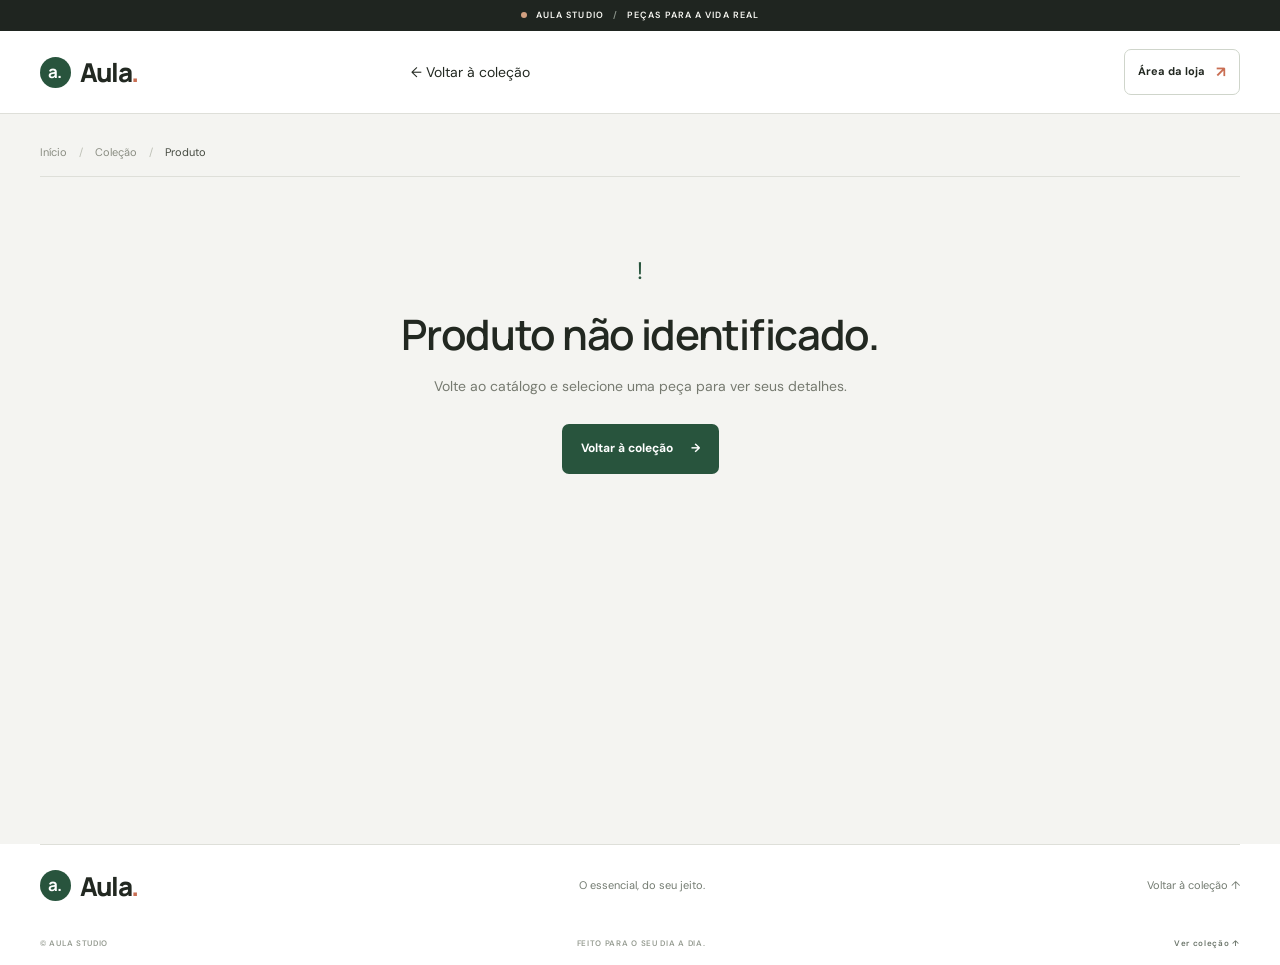
==== commit ccae500f: "Align product detail markup with new storefront" ====
--- a/produto.html
+++ b/produto.html
@@ -3,9 +3,12 @@
 <head>
     <meta charset="UTF-8">
     <meta name="viewport" content="width=device-width, initial-scale=1">
-    <meta name="theme-color" content="#f3efe7">
-    <meta name="description" content="Descubra a história, os detalhes e como comprar esta peça da Aula.">
-    <title>Peça em destaque | Aula</title>
+    <meta name="theme-color" content="#f4f4f1">
+    <meta name="description" content="Veja os detalhes e como comprar esta peça da Aula.">
+    <title>Produto | Aula</title>
+    <link rel="preconnect" href="https://fonts.googleapis.com">
+    <link rel="preconnect" href="https://fonts.gstatic.com" crossorigin>
+    <link href="https://fonts.googleapis.com/css2?family=DM+Sans:wght@400;500;600;700&family=Manrope:wght@400;500;600;700;800&display=swap" rel="stylesheet">
     <link rel="stylesheet" href="style.css">
     <link rel="stylesheet" href="produto.css">
     <script src="produto.js" defer></script>
@@ -13,16 +16,18 @@
 <body>
     <a class="skip-link" href="#conteudo-produto">Pular para o produto</a>
 
+    <div class="announcement-bar">
+        <span class="announcement-inner"><span class="announcement-dot" aria-hidden="true"></span> AULA STUDIO <span class="announcement-divider">/</span> PEÇAS PARA A VIDA REAL</span>
+    </div>
+
     <header class="site-header">
-        <div class="header-inner">
-            <a class="brand" href="index.html" aria-label="Aula — página inicial">
+        <div class="header-main section-wrap product-header">
+            <a class="brand" href="index.html" aria-label="Aula — início">
                 <span class="brand-mark" aria-hidden="true">a.</span>
-                <span class="brand-name">aula<span class="brand-period">.</span></span>
+                <span class="brand-name">Aula<span class="brand-period">.</span></span>
             </a>
-            <nav class="main-nav" aria-label="Navegação principal">
-                <a href="index.html#catalogo">Coleção</a>
-                <a class="nav-cta" href="index.html#adicionar">Aula Studio <span aria-hidden="true">↗</span></a>
-            </nav>
+            <a class="product-header-back" href="index.html#catalogo"><span aria-hidden="true">←</span> Voltar à coleção</a>
+            <a class="header-cta" href="index.html#adicionar">Área da loja <span aria-hidden="true">↗</span></a>
         </div>
     </header>
 
@@ -30,14 +35,14 @@
         <nav class="breadcrumbs" aria-label="Você está aqui">
             <a href="index.html">Início</a>
             <span aria-hidden="true">/</span>
-            <a href="index.html#catalogo">Catálogo</a>
+            <a href="index.html#catalogo">Coleção</a>
             <span aria-hidden="true">/</span>
             <span id="breadcrumb-product">Produto</span>
         </nav>
 
         <div id="product-loading" class="detail-state" role="status">
             <span class="loading-dot" aria-hidden="true"></span>
-            <p>Preparando os detalhes desta peça...</p>
+            <p>Carregando os detalhes do produto...</p>
         </div>
 
         <section class="product-detail" id="product-detail" aria-labelledby="product-name" hidden>
@@ -50,7 +55,7 @@
             </div>
 
             <div class="detail-copy">
-                <p class="eyebrow"><span class="eyebrow-dot"></span> AULA / DETALHES DA PEÇA</p>
+                <p class="eyebrow"><span class="eyebrow-dot" aria-hidden="true"></span> DETALHES DO PRODUTO</p>
                 <h1 id="product-name">Nome do produto</h1>
                 <p class="detail-price" id="product-price"></p>
                 <div class="detail-rule"></div>
@@ -65,30 +70,31 @@
                         <span>Comprar agora</span><span aria-hidden="true">↗</span>
                     </a>
                     <p class="purchase-helper" id="purchase-helper" role="status" hidden></p>
-                    <p class="purchase-note">A finalização será feita no endereço de compra configurado para este produto.</p>
+                    <p class="purchase-note">A compra será concluída no endereço configurado para este produto.</p>
                 </div>
 
-                <a class="detail-back-link" href="index.html#catalogo"><span aria-hidden="true">←</span> Voltar para a coleção</a>
+                <a class="detail-back-link" href="index.html#catalogo"><span aria-hidden="true">←</span> Ver outros produtos</a>
             </div>
         </section>
 
         <section class="detail-state detail-error" id="product-error" role="status" hidden>
-            <span class="detail-error-mark" aria-hidden="true">—</span>
-            <h1 id="error-title">Não encontramos esta peça.</h1>
-            <p id="error-message">Confira o catálogo e escolha outro produto.</p>
-            <a class="button button-dark" href="index.html#catalogo">Voltar ao catálogo <span aria-hidden="true">↗</span></a>
+            <span class="detail-error-mark" aria-hidden="true">!</span>
+            <h1 id="error-title">Produto não encontrado</h1>
+            <p id="error-message">Volte à coleção e escolha outra peça.</p>
+            <a class="button button-dark" href="index.html#catalogo">Voltar à coleção <span aria-hidden="true">→</span></a>
         </section>
     </main>
 
     <footer class="site-footer">
-        <div class="footer-inner section-wrap">
-            <a class="brand footer-brand" href="index.html" aria-label="Aula — voltar ao início">
+        <div class="footer-main section-wrap">
+            <a class="brand footer-brand" href="index.html" aria-label="Aula — início">
                 <span class="brand-mark" aria-hidden="true">a.</span>
-                <span class="brand-name">aula<span class="brand-period">.</span></span>
+                <span class="brand-name">Aula<span class="brand-period">.</span></span>
             </a>
-            <p>O essencial, bem escolhido.</p>
-            <a class="back-top" href="index.html#catalogo">Voltar à coleção ↑</a>
+            <p>O essencial, do seu jeito.</p>
+            <a class="footer-back-top" href="index.html#catalogo">Voltar à coleção ↑</a>
         </div>
+        <div class="footer-bottom section-wrap"><span>© AULA STUDIO</span><span>FEITO PARA O SEU DIA A DIA.</span><a href="index.html#catalogo">Ver coleção ↑</a></div>
     </footer>
 </body>
-</html>
+</html>
--- a/style.css
+++ b/style.css
@@ -1,676 +1,260 @@
-@import url('https://fonts.googleapis.com/css2?family=Cormorant+Garamond:ital,wght@0,400;0,500;0,600;1,400;1,500&family=DM+Sans:wght@400;500;600;700&display=swap');500;600;700&family=Manrope:wght@400;500;600;700;800&display=swap');
-
 :root {
     color-scheme: light;
-    --paper: #f7f6f1;
-    --white: #fffefa;
-    --ink: #242821;
-    --muted: #73776d;
-    --line: #e3e2d9;
-    --green: #315c47;
-    --green-dark: #234533;
-    --sage: #e8eadf;
-    --sand: #d9c9ab;
-    --serif: Georgia, 'Times New Roman', serif;
-    --sans: 'DM Sans', -apple-system, BlinkMacSystemFont, 'Segoe UI', sans-serif;
-    --display: 'Manrope', var(--sans);
-    --radius-lg: 28px;
-    --shadow-soft: 0 14px 38px rgba(36, 40, 33, .06);
-}
-
+    --paper: #f4f4f1;
+    --surface: #ffffff;
+    --surface-muted: #eeefeb;
+    --ink: #222821;
+    --muted: #737971;
+    --line: #dedfd9;
+    --green: #28543d;
+    --green-dark: #1c3f2c;
+    --accent: #c96e53;
+    --radius: 12px;
+    --shadow: 0 12px 30px rgba(34,40,33,.07);
+    --font: 'DM Sans', -apple-system, BlinkMacSystemFont, 'Segoe UI', sans-serif;
+    --display: 'Manrope', 'DM Sans', sans-serif;
+}
 * { box-sizing: border-box; }
-
-html {
-    scroll-behavior: smooth;
-    scroll-padding-top: 96px;
-}
-
-body {
-    margin: 0;
-    background: var(--paper);
-    color: var(--ink);
-    font-family: var(--sans);
-    font-size: 15px;
-    line-height: 1.6;
-    -webkit-font-smoothing: antialiased;
-}
-
-a { color: inherit; text-decoration: none; }
-button, input, textarea { font: inherit; }
-button, a, input, textarea { -webkit-tap-highlight-color: transparent; }
-button { color: inherit; }
-::selection { background: #cbd8c8; color: var(--ink); }
-
-.skip-link {
-    position: absolute;
-    top: -60px;
-    left: 16px;
-    z-index: 100;
-    padding: 10px 14px;
-    border-radius: 8px;
-    background: var(--ink);
-    color: white;
-}
-.skip-link:focus { top: 12px; }
-
-.section-wrap, .header-inner { width: min(1160px, calc(100% - 64px)); margin-inline: auto; }
-
-.site-header {
-    position: sticky;
-    top: 0;
-    z-index: 20;
-    background: rgba(247, 246, 241, .9);
-    border-bottom: 1px solid rgba(227, 226, 217, .8);
-    backdrop-filter: blur(18px);
-    -webkit-backdrop-filter: blur(18px);
-}
-
-.header-inner {
-    min-height: 82px;
-    display: flex;
-    align-items: center;
-    justify-content: space-between;
-    gap: 24px;
-}
-
-.brand { display: inline-flex; align-items: center; gap: 10px; width: fit-content; }
-.brand-mark {
-    display: grid;
-    place-items: center;
-    width: 34px;
-    height: 34px;
-    border-radius: 50%;
-    background: var(--green);
-    color: #f9f8f2;
-    font: 700 19px/1 var(--display);
-    letter-spacing: -2px;
-    padding: 0 3px 3px 0;
-}
-.brand-name { font: 800 24px/1 var(--display); letter-spacing: -1.8px; }
-.brand-period { color: var(--green); }
-
-.main-nav { display: flex; align-items: center; gap: 32px; font-size: 13px; font-weight: 600; }
-.main-nav > a:not(.nav-cta) { color: #5d6258; transition: color .2s ease; }
-.main-nav > a:not(.nav-cta):hover { color: var(--green); }
-.nav-cta { display: inline-flex; align-items: center; gap: 12px; border: 1px solid #d6d8ce; border-radius: 999px; padding: 10px 16px; transition: background .2s, border-color .2s; }
-.nav-cta:hover { background: var(--white); border-color: #b8beb0; }
-.nav-cta span { color: var(--green); font-size: 17px; line-height: 1; }
-
-.hero {
-    position: relative;
-    min-height: 530px;
-    margin-top: 30px;
-    padding: 72px 7.1%;
-    display: grid;
-    grid-template-columns: 1fr .85fr;
-    align-items: center;
-    gap: 5%;
-    background: var(--sage);
-    border-radius: var(--radius-lg);
-    overflow: hidden;
-}
-.hero-copy { position: relative; z-index: 2; max-width: 540px; }
-.eyebrow {
-    display: flex;
-    align-items: center;
-    gap: 9px;
-    margin: 0 0 18px;
-    color: var(--green);
-    font-size: 10px;
-    font-weight: 700;
-    letter-spacing: 1.65px;
-    line-height: 1.4;
-}
-.eyebrow-dot { display: inline-block; width: 7px; height: 7px; flex: 0 0 7px; border-radius: 50%; background: #6c8b69; }
-.hero h1, .manage-copy h2 {
-    margin: 0;
-    font: 600 clamp(46px, 5vw, 68px)/1.06 var(--display);
-    letter-spacing: -4.2px;
-}
-.hero h1 span, .manage-copy h2 span { color: var(--green); font-family: var(--serif); font-weight: 400; font-style: italic; letter-spacing: -3.4px; }
-.hero-description { max-width: 390px; margin: 24px 0 27px; color: #656b60; font-size: 15px; line-height: 1.85; }
-.hero-actions { display: flex; align-items: center; gap: 23px; flex-wrap: wrap; }
-.button {
-    display: inline-flex;
-    justify-content: center;
-    align-items: center;
-    gap: 22px;
-    min-height: 49px;
-    padding: 0 19px;
-    border: 0;
-    border-radius: 999px;
-    cursor: pointer;
-    font-size: 12px;
-    font-weight: 700;
-    transition: transform .2s ease, background .2s ease, opacity .2s ease;
-}
-.button:hover { transform: translateY(-2px); }
-.button:focus-visible, a:focus-visible { outline: 3px solid #82a18a; outline-offset: 4px; }
-.button-dark { background: var(--ink); color: white; }
-.button-dark:hover { background: var(--green-dark); }
-.button:disabled { cursor: wait; opacity: .65; transform: none; }
-.button span:last-child { font-size: 16px; line-height: 1; }
-.text-link { font-size: 12px; color: #5e655b; font-weight: 600; border-bottom: 1px solid #aeb5a6; padding: 4px 0; }
-.text-link:hover { color: var(--green); border-color: var(--green); }
-.hero-note { display: flex; align-items: center; gap: 10px; margin-top: 52px; color: #7b8076; font-size: 10px; letter-spacing: .2px; }
-.note-line { width: 25px; height: 1px; background: #a7ad9e; }
-
-.hero-art { position: relative; min-height: 370px; display: grid; place-items: center; isolation: isolate; }
-.art-orbit { position: absolute; z-index: -1; border: 1px solid rgba(49, 92, 71, .18); border-radius: 50%; }
-.orbit-one { width: 335px; height: 335px; }
-.orbit-two { width: 420px; height: 420px; }
-.art-panel {
-    width: min(290px, 80%);
-    height: 355px;
-    padding: 17px 18px;
-    background: #f5f2e8;
-    border: 1px solid rgba(255,255,255,.7);
-    box-shadow: 0 28px 60px rgba(52, 67, 50, .13);
-    transform: rotate(4deg);
-    display: flex;
-    flex-direction: column;
-    justify-content: space-between;
-}
-.art-panel-top, .art-panel-bottom { display: flex; align-items: center; justify-content: space-between; color: #757a6d; font-size: 8px; font-weight: 700; letter-spacing: 1.1px; }
-.art-panel-top { padding-bottom: 11px; border-bottom: 1px solid #dfded2; }
-.art-panel-bottom { padding-top: 11px; border-top: 1px solid #dfded2; }
-.art-spark { color: var(--green); font-size: 21px; }
-.art-shape { position: relative; height: 250px; overflow: hidden; background: #dedccc; }
-.shape-circle { position: absolute; width: 145px; height: 145px; border-radius: 50%; right: -8px; top: -15px; background: #c5c9b5; }
-.shape-arch { position: absolute; width: 128px; height: 185px; left: 36px; bottom: -12px; border-radius: 70px 70px 0 0; background: #315c47; }
-.shape-block { position: absolute; width: 75px; height: 114px; right: 22px; bottom: 0; background: #c58e6b; mix-blend-mode: multiply; }
-.art-caption { position: absolute; background: var(--white); padding: 9px 13px; border: 1px solid #ebe9e0; box-shadow: var(--shadow-soft); color: #62685d; font-size: 10px; }
-.caption-top { top: 39px; right: -7px; transform: rotate(3deg); }
-.caption-bottom { bottom: 23px; left: -6px; transform: rotate(-3deg); }
-
-.catalog { padding-top: 104px; padding-bottom: 108px; }
-.section-heading { display: flex; align-items: end; justify-content: space-between; gap: 32px; margin-bottom: 36px; }
-.section-heading .eyebrow { margin-bottom: 10px; }
-.section-heading h2 { margin: 0; font: 600 clamp(30px, 3vw, 40px)/1.2 var(--display); letter-spacing: -1.8px; }
-.section-subtitle { margin: 9px 0 0; color: var(--muted); font-size: 13px; }
-.catalog-tools { display: flex; flex-direction: column; align-items: flex-end; gap: 9px; }
-.search-box { width: 270px; min-height: 43px; display: flex; align-items: center; gap: 9px; padding: 0 12px; background: var(--white); border: 1px solid var(--line); border-radius: 8px; color: #75796f; }
-.search-icon { font-size: 25px; font-weight: 400; line-height: 1; transform: rotate(-20deg); }
-.search-box input { min-width: 0; width: 100%; border: 0; outline: 0; background: transparent; color: var(--ink); font-size: 12px; }
-.search-box input::placeholder { color: #9a9c94; }
-.search-box:focus-within { border-color: #99a996; box-shadow: 0 0 0 3px rgba(49,92,71,.08); }
-.search-shortcut { border: 1px solid #e4e3db; padding: 0 5px; border-radius: 4px; font-size: 10px; }
-.product-count { margin: 0; color: #85877e; font-size: 11px; }
-
-.product-grid { display: grid; grid-template-columns: repeat(4, minmax(0, 1fr)); gap: 28px 19px; }
-.product-card { display: block; min-width: 0; border-radius: 13px; color: inherit; text-decoration: none; transition: transform .38s cubic-bezier(.2,.65,.2,1), box-shadow .38s ease; }
-.product-card:hover { transform: translateY(-5px); }
-.product-card:hover .product-price { color: var(--green-dark); }
-.product-image { position: relative; display: grid; place-items: center; aspect-ratio: 4 / 4.8; overflow: hidden; border-radius: 13px; background: #ebe9e0; }
-.product-image img { display: block; width: 100%; height: 100%; object-fit: cover; transition: transform .55s cubic-bezier(.2,.65,.2,1); }
-.product-card:hover .product-image img { transform: scale(1.045); }
-.image-placeholder { display: grid; place-items: center; gap: 10px; width: 100%; height: 100%; background: radial-gradient(circle at 50% 35%, #f5f3ec 0 10%, transparent 10.5%), linear-gradient(145deg, #ebe9e0, #dedfd4); color: #92958a; font-size: 10px; letter-spacing: .6px; text-align: center; }
-.image-placeholder-symbol { display: grid; place-items: center; width: 48px; height: 48px; border: 1px solid #c9cbbf; border-radius: 50%; font: 24px/1 var(--serif); color: #7d8878; }
-.product-index { position: absolute; top: 12px; left: 12px; z-index: 1; padding: 5px 8px; border-radius: 4px; background: rgba(255,254,250,.88); color: #667061; font-size: 9px; letter-spacing: .6px; backdrop-filter: blur(6px); }
-.product-info { padding: 15px 2px 0; }
-.product-title-row { display: flex; justify-content: space-between; align-items: start; gap: 12px; }
-.product-title { margin: 0; font-size: 14px; line-height: 1.45; font-weight: 600; overflow-wrap: anywhere; }
-.product-number { flex: 0 0 auto; color: #a1a398; font-size: 10px; line-height: 1.8; }
-.product-price { margin: 6px 0 0; color: var(--green); font: 700 14px/1.5 var(--display); letter-spacing: -.2px; }
-.product-description { margin: 8px 0 0; color: #797c73; font-size: 11px; line-height: 1.7; overflow-wrap: anywhere; }
-.catalog-loading, .catalog-empty { grid-column: 1 / -1; min-height: 190px; display: flex; flex-direction: column; align-items: center; justify-content: center; gap: 12px; color: var(--muted); border: 1px dashed #d5d6cb; border-radius: 14px; font-size: 12px; text-align: center; padding: 30px; }
-.catalog-empty-symbol { display: grid; place-items: center; width: 40px; height: 40px; border-radius: 50%; background: var(--sage); color: var(--green); font-size: 21px; }
-.loading-dot { width: 9px; height: 9px; border-radius: 50%; background: #8ca28a; animation: pulse 1s infinite alternate; }
-.catalog-message { margin: 15px 0 0; font-size: 12px; color: #9b5b46; }
-
-.manage-section { padding: 84px 0; background: #292e28; color: #f8f7f0; }
-.manage-inner { display: grid; grid-template-columns: .9fr 1.1fr; align-items: center; gap: min(10vw, 120px); }
-.eyebrow-light { color: #b9c7b1; }
-.eyebrow-light .eyebrow-dot { background: #b9c7b1; }
-.manage-copy { max-width: 430px; }
-.manage-copy h2 { font-size: clamp(38px, 4vw, 52px); letter-spacing: -2.6px; }
-.manage-copy h2 span { color: #bdcbb7; letter-spacing: -2px; }
-.manage-copy > p:not(.eyebrow) { max-width: 340px; margin: 20px 0 0; color: #c0c4b9; font-size: 13px; line-height: 1.9; }
-.manage-footnote { display: flex; align-items: flex-start; gap: 12px; max-width: 320px; margin-top: 46px; padding-top: 19px; border-top: 1px solid rgba(255,255,255,.16); color: #b9beb1; font-size: 11px; line-height: 1.7; }
-.manage-footnote-icon { color: #cad4c0; font-size: 19px; line-height: 1.2; }
-
-.product-form { padding: 32px; border-radius: 16px; background: var(--white); color: var(--ink); box-shadow: 0 20px 60px rgba(0,0,0,.1); }
-.form-heading { display: flex; justify-content: space-between; align-items: start; gap: 12px; padding-bottom: 22px; margin-bottom: 22px; border-bottom: 1px solid var(--line); }
-.form-heading .eyebrow { margin-bottom: 7px; font-size: 9px; }
-.form-heading h3 { margin: 0; font: 700 21px/1.35 var(--display); letter-spacing: -.6px; }
-.form-index { color: #a2a498; font-size: 10px; letter-spacing: .8px; }
-.field { display: flex; flex-direction: column; gap: 7px; margin-bottom: 17px; }
-.field label { color: #555b50; font-size: 11px; font-weight: 700; }
-.field-hint { margin: -2px 0 0; color: #92958a; font-size: 10px; line-height: 1.5; }
-.field label span { color: #9c634f; }
-.field input, .field textarea { width: 100%; min-width: 0; padding: 12px 13px; border: 1px solid #e2e2d9; border-radius: 7px; outline: 0; background: #fcfbf7; color: var(--ink); font-size: 12px; transition: border-color .2s ease, box-shadow .2s ease; }
-.field input { min-height: 44px; }
-.field textarea { min-height: 92px; resize: vertical; line-height: 1.6; }
-.field input::placeholder, .field textarea::placeholder { color: #a5a69d; }
-.field input:focus, .field textarea:focus { border-color: #91a38b; box-shadow: 0 0 0 3px rgba(49,92,71,.08); }
-.form-row { display: grid; grid-template-columns: .7fr 1.3fr; gap: 14px; }
-.form-submit { width: 100%; justify-content: space-between; margin-top: 2px; }
-.form-submit .button-arrow { display: inline-grid; place-items: center; width: 25px; height: 25px; border-radius: 50%; background: rgba(255,255,255,.13); }
-.form-message { min-height: 18px; margin: 12px 0 0; color: var(--green); font-size: 11px; }
-.form-message.error { color: #a33d32; }
-.form-required { margin: 0; color: #a2a398; font-size: 10px; }
-
-.site-footer { background: var(--paper); }
-.footer-inner { min-height: 104px; display: flex; align-items: center; justify-content: space-between; gap: 20px; }
-.footer-brand .brand-mark { width: 28px; height: 28px; font-size: 16px; }
-.footer-brand .brand-name { font-size: 21px; }
-.footer-inner > p, .back-top { color: #85877e; font-size: 11px; }
-.back-top { transition: color .2s; }
-.back-top:hover { color: var(--green); }
-
-@keyframes pulse { from { opacity: .35; transform: scale(.8); } to { opacity: 1; transform: scale(1); } }
-@keyframes reveal { from { opacity: 0; transform: translateY(8px); } to { opacity: 1; transform: translateY(0); } }
-
-@media (max-width: 980px) {
-    .section-wrap, .header-inner { width: min(100% - 44px, 760px); }
-    .hero { min-height: 475px; padding: 55px 6%; grid-template-columns: 1fr .75fr; gap: 2%; }
-    .hero h1 { font-size: clamp(45px, 6vw, 60px); letter-spacing: -3px; }
-    .hero-art { min-height: 320px; transform: scale(.9); }
-    .orbit-two { width: 360px; height: 360px; }
-    .orbit-one { width: 290px; height: 290px; }
-    .art-panel { height: 320px; }
-    .art-shape { height: 220px; }
-    .product-grid { grid-template-columns: repeat(3, minmax(0, 1fr)); gap: 25px 16px; }
-    .manage-inner { gap: 45px; }
-    .product-form { padding: 26px; }
-}
-
-@media (max-width: 680px) {
-    html { scroll-padding-top: 76px; }
-    .section-wrap, .header-inner { width: calc(100% - 36px); }
-    .header-inner { min-height: 70px; }
-    .brand-mark { width: 30px; height: 30px; }
-    .brand-name { font-size: 22px; }
-    .main-nav { gap: 14px; font-size: 11px; }
-    .nav-cta { gap: 7px; padding: 9px 11px; }
-    .hero { margin-top: 16px; min-height: auto; grid-template-columns: 1fr; padding: 42px 25px 22px; border-radius: 20px; }
-    .hero h1 { font-size: clamp(44px, 11vw, 60px); letter-spacing: -3px; }
-    .hero h1 span { letter-spacing: -2px; }
-    .hero-description { max-width: 410px; margin: 18px 0 22px; font-size: 13px; }
-    .hero-actions { gap: 16px; }
-    .button { min-height: 46px; }
-    .hero-note { margin-top: 30px; font-size: 9px; }
-    .hero-art { min-height: 285px; margin-top: 12px; transform: none; }
-    .art-panel { width: 225px; height: 275px; padding: 13px; }
-    .art-shape { height: 185px; }
-    .shape-circle { width: 110px; height: 110px; }
-    .shape-arch { width: 95px; height: 140px; left: 27px; }
-    .shape-block { width: 55px; height: 85px; right: 18px; }
-    .orbit-one { width: 255px; height: 255px; }
-    .orbit-two { width: 310px; height: 310px; }
-    .caption-top { top: 16px; right: 0; }
-    .caption-bottom { bottom: 6px; left: 0; }
-    .catalog { padding-top: 72px; padding-bottom: 74px; }
-    .section-heading { align-items: stretch; flex-direction: column; gap: 22px; margin-bottom: 25px; }
-    .section-heading h2 { font-size: 34px; }
-    .catalog-tools { align-items: stretch; }
-    .search-box { width: 100%; }
-    .product-count { text-align: left; }
-    .product-grid { grid-template-columns: repeat(2, minmax(0, 1fr)); gap: 23px 12px; }
-    .product-image { border-radius: 10px; }
-    .product-info { padding-top: 11px; }
-    .product-title { font-size: 12px; }
-    .product-price { font-size: 13px; }
-    .product-description { font-size: 10px; }
-    .product-index { top: 8px; left: 8px; font-size: 8px; }
-    .manage-section { padding: 62px 0; }
-    .manage-inner { grid-template-columns: 1fr; gap: 34px; }
-    .manage-copy h2 { font-size: 43px; }
-    .manage-copy > p:not(.eyebrow) { margin-top: 14px; }
-    .manage-footnote { margin-top: 25px; }
-    .product-form { padding: 23px 18px; border-radius: 13px; }
-    .form-row { grid-template-columns: 1fr; gap: 0; }
-    .field { margin-bottom: 15px; }
-    .footer-inner { min-height: 90px; flex-wrap: wrap; gap: 12px; padding-block: 18px; }
-    .footer-inner > p { order: 3; width: 100%; margin: 0; }
-    .back-top { margin-left: auto; }
-}
-
-@media (max-width: 370px) {
-    .section-wrap, .header-inner { width: calc(100% - 28px); }
-    .main-nav { gap: 9px; }
-    .main-nav > a:not(.nav-cta) { display: none; }
-    .hero { padding-inline: 19px; }
-    .product-grid { gap: 20px 9px; }
-    .product-title-row { gap: 5px; }
-    .product-number { display: none; }
-}
-
-
-/* ---------- microinterações e movimento ---------- */
-html { scroll-behavior: smooth; }
-
-html.motion-enabled .reveal-on-scroll {
-    opacity: 0;
-    translate: 0 22px;
-    transition:
-        opacity .72s cubic-bezier(.2,.7,.2,1),
-        translate .72s cubic-bezier(.2,.7,.2,1);
-    transition-delay: var(--reveal-delay, 0ms);
-}
-
-html.motion-enabled .reveal-on-scroll.is-visible {
-    opacity: 1;
-    translate: 0 0;
-}
-
-.hero-art .art-panel {
-    transform-origin: 50% 55%;
-    animation: aula-panel-float 7s ease-in-out infinite;
-}
-
-.hero-art .orbit-one { animation: aula-orbit 46s linear infinite; }
-.hero-art .orbit-two { animation: aula-orbit 62s linear infinite reverse; }
-.hero-art .shape-circle { animation: aula-shape-drift 8s ease-in-out infinite; }
-.hero-art .shape-block { animation: aula-shape-drift 9s ease-in-out infinite reverse; }
-.hero-art .art-spark { display: inline-block; animation: aula-spark 4s ease-in-out infinite; }
-.eyebrow-dot { animation: aula-dot-pulse 3.4s ease-in-out infinite; }
-
-.button:active { transform: translateY(0) scale(.98); }
-.nav-cta span, .button span:last-child { transition: transform .25s ease; }
-.nav-cta:hover span, .button:hover span:last-child { transform: translate(2px, -2px); }
-.product-image { background-image: linear-gradient(135deg, rgba(255,255,255,.05), transparent 55%); }
-.product-image img { will-change: transform; }
-.search-box { transition: border-color .25s ease, box-shadow .25s ease, background .25s ease; }
-.search-box:focus-within { background: #fff; }
-
-@keyframes aula-panel-float {
-    0%, 100% { transform: translateY(0) rotate(4deg); }
-    50% { transform: translateY(-8px) rotate(2.5deg); }
-}
-@keyframes aula-orbit {
-    from { rotate: 0deg; }
-    to { rotate: 360deg; }
-}
-@keyframes aula-shape-drift {
-    0%, 100% { translate: 0 0; }
-    50% { translate: 0 -8px; }
-}
-@keyframes aula-spark {
-    0%, 100% { rotate: 0deg; scale: 1; }
-    50% { rotate: 12deg; scale: 1.08; }
-}
-@keyframes aula-dot-pulse {
-    0%, 100% { opacity: .7; }
-    50% { opacity: 1; }
-}
-
-@media (prefers-reduced-motion: reduce) {
-    *, *::before, *::after { scroll-behavior: auto !important; animation-duration: .01ms !important; animation-iteration-count: 1 !important; transition-duration: .01ms !important; }
-}
-
-
-/* ==========================================================
-   AULA — DIREÇÃO EDITORIAL
-   Tipografia expressiva, fotografia em destaque e composição assimétrica.
-   ========================================================== */
-:root {
-    --paper: #f3efe7;
-    --white: #faf7f1;
-    --ink: #1b1b18;
-    --muted: #77766d;
-    --line: #d9d3c8;
-    --green: #354d3b;
-    --green-dark: #243a2c;
-    --sage: #e2dfd2;
-    --sand: #c9b8a0;
-    --serif: 'Cormorant Garamond', Georgia, 'Times New Roman', serif;
-    --sans: 'DM Sans', -apple-system, BlinkMacSystemFont, 'Segoe UI', sans-serif;
-    --display: 'Cormorant Garamond', Georgia, 'Times New Roman', serif;
-    --radius-lg: 0;
-    --shadow-soft: 0 12px 30px rgba(28, 27, 23, .08);
-}
-html { scroll-padding-top: 90px; }
-body { background: var(--paper); color: var(--ink); font-size: 14px; }
-::selection { background: #c5c9b8; color: #171915; }
-.section-wrap, .header-inner { width: min(1320px, calc(100% - 96px)); }
-.announcement-bar {
-    min-height: 31px; display:flex; align-items:center; justify-content:space-between;
-    gap:20px; padding:6px max(48px,calc((100vw - 1320px)/2));
-    background:#22241f; color:#f5f0e7; font-size:8px; letter-spacing:1.25px; font-weight:600;
-}
-.announcement-center { opacity:.65; text-align:center; }
-.site-header { background:rgba(243,239,231,.95); border-bottom:1px solid var(--line); backdrop-filter:blur(16px); }
-.header-inner { min-height:79px; }
-.brand { gap:0; }
-.brand-mark { display:none; }
-.brand-name { font:600 38px/.9 var(--serif); letter-spacing:-1.6px; }
-.brand-period { color:var(--green); }
-.main-nav { gap:36px; font-size:11px; letter-spacing:.25px; text-transform:uppercase; }
-.main-nav > a:not(.nav-cta) { color:#5c5b53; }
-.nav-cta { padding:11px 16px; border-radius:0; border-color:#aaa99d; gap:15px; }
-.nav-cta:hover { background:var(--green); color:#fff; border-color:var(--green); }
-.nav-cta span { color:inherit; }
-
-.hero {
-    min-height:0; margin-top:0; padding:58px 0 70px; background:transparent; border-radius:0;
-    grid-template-columns:minmax(0,.88fr) minmax(0,1.12fr); gap:clamp(35px,6.5vw,105px);
-    overflow:visible; align-items:center;
-}
-.hero-copy { max-width:580px; padding:25px 0 12px; }
-.hero-copy .eyebrow { color:var(--green); margin-bottom:35px; font-size:9px; letter-spacing:1.7px; }
-.eyebrow-dot { background:#8b765e; }
-.hero-edition { margin:0 0 17px; color:#878174; font-size:9px; letter-spacing:1.45px; font-weight:600; }
-.hero-edition span { color:#aaa396; }
-.hero h1, .manage-copy h2 {
-    font:500 clamp(60px,7.1vw,104px)/.84 var(--serif);
-    letter-spacing:-3.2px; color:var(--ink); margin:0;
-}
-.hero h1 em, .catalog-title-side h2 em, .manifesto-main h2 em, .manage-copy h2 em {
-    color:var(--green); font-style:italic; font-weight:400;
-}
-.hero-description { max-width:375px; margin:28px 0 30px; color:#66645b; font-size:13px; line-height:1.95; }
-.hero-actions { gap:23px; }
-.button { min-height:48px; padding:0 19px; border-radius:0; font-size:10px; letter-spacing:.25px; text-transform:uppercase; gap:24px; }
-.button-dark { background:var(--green); color:#f8f4ec; }
-.button-dark:hover { background:#1f3628; }
-.text-link { font-size:10px; text-transform:uppercase; letter-spacing:.35px; border-bottom:1px solid #b3aa9a; color:#55574f; }
-.hero-bottomline { margin-top:clamp(45px,7vh,82px); padding-top:13px; border-top:1px solid var(--line); display:flex; justify-content:space-between; gap:16px; color:#837e71; font-size:8px; letter-spacing:1.2px; }
-.hero-bottom-number { color:#a39b8d; }
-.hero-art { min-width:0; display:block; min-height:0; color:inherit; text-decoration:none; }
-.hero-photo-frame { position:relative; aspect-ratio:4/4.65; max-height:670px; overflow:hidden; background:#ddd5c8; }
-.hero-feature-image { position:absolute; inset:0; overflow:hidden; background:linear-gradient(145deg,#e8e1d6,#cfc5b6); }
-.hero-feature-image img { position:absolute; inset:0; display:block; width:100%; height:100%; object-fit:cover; object-position:center; mix-blend-mode:multiply; transition:transform .8s cubic-bezier(.2,.65,.2,1); }
-.hero-art:hover .hero-feature-image img { transform:scale(1.035); }
-.hero-image-placeholder { position:absolute; inset:0; display:flex; flex-direction:column; align-items:center; justify-content:center; gap:12px; color:#766d60; font-size:9px; letter-spacing:1.5px; }
-.hero-placeholder-mark { font:italic 60px/.9 var(--serif); color:#354d3b; }
-.hero-image-topline { position:absolute; z-index:2; top:16px; left:16px; right:16px; display:flex; justify-content:space-between; color:#3d4038; font-size:8px; letter-spacing:1.2px; }
-.hero-image-stamp { position:absolute; z-index:2; right:20px; top:50%; transform:translateY(-50%); display:grid; place-items:center; width:49px; height:49px; border:1px solid rgba(37,43,34,.65); border-radius:50%; color:#283a2c; font:italic 14px/.95 var(--serif); text-align:center; }
-.hero-image-footer { position:absolute; z-index:2; bottom:0; left:0; right:0; padding:14px 16px; display:flex; align-items:center; justify-content:space-between; background:linear-gradient(transparent,rgba(21,25,20,.45)); color:#fffaf2; font-size:8px; letter-spacing:1.6px; }
-.hero-feature-caption { display:flex; align-items:end; justify-content:space-between; gap:16px; padding:15px 0 0; }
-.caption-overline { display:block; margin-bottom:5px; color:#8b8477; font-size:8px; letter-spacing:1.2px; }
-.hero-feature-caption h2 { margin:0; font:500 24px/1.1 var(--serif); letter-spacing:-.25px; }
-.hero-feature-price { display:inline-flex; align-items:center; gap:12px; white-space:nowrap; color:var(--green); font-size:10px; letter-spacing:.4px; text-transform:uppercase; }
-
-.editorial-marquee { overflow:hidden; border-block:1px solid var(--line); background:#e8e3d8; }
-.marquee-track { width:max-content; display:flex; align-items:center; gap:31px; padding:15px 0; animation:editorial-marquee 38s linear infinite; }
-.marquee-track span { font:500 17px/1 var(--serif); letter-spacing:.8px; text-transform:uppercase; color:#4d5949; }
-.marquee-track i { font-style:normal; color:#987c5b; font-size:13px; }
-@keyframes editorial-marquee { from { transform:translateX(0); } to { transform:translateX(-50%); } }
-
-.catalog { padding-top:110px; padding-bottom:95px; }
-.section-heading { align-items:end; margin-bottom:45px; gap:30px; }
-.catalog-title-side .eyebrow { margin-bottom:22px; }
-.catalog-title-side h2 { margin:0; font:500 clamp(48px,5.6vw,76px)/.88 var(--serif); letter-spacing:-2.5px; }
-.catalog-heading-side { display:flex; align-items:end; justify-content:space-between; gap:24px; width:min(490px,52%); }
-.catalog-heading-side > p { margin:0 0 3px; color:#777268; font-size:11px; line-height:1.8; }
-.catalog-tools { align-items:flex-end; gap:8px; }
-.search-box { width:230px; min-height:38px; padding:0 10px; gap:7px; background:transparent; border:0; border-bottom:1px solid #b8b0a3; border-radius:0; }
-.search-icon { font-size:23px; }
-.search-box input { font-size:11px; }
-.search-box:focus-within { border-color:var(--green); box-shadow:none; background:rgba(255,255,255,.32); }
-.search-shortcut { border:0; color:#9a9386; }
-.product-count { font-size:9px; letter-spacing:.3px; }
-.catalog-rule { display:flex; justify-content:space-between; gap:16px; padding:10px 0; margin-bottom:20px; border-top:1px solid var(--ink); color:#8a8376; font-size:8px; font-weight:600; letter-spacing:1.3px; }
-.product-grid { grid-template-columns:repeat(12,minmax(0,1fr)); gap:45px 20px; align-items:start; }
-.product-card { grid-column:span 4; border-radius:0; }
-.product-card:nth-child(3n+1) { grid-column:span 5; }
-.product-card:nth-child(3n+2) { grid-column:span 3; }
-.product-card:nth-child(3n) { grid-column:span 4; }
-.product-card:hover { transform:translateY(-4px); box-shadow:none; }
-.product-image { aspect-ratio:4/5.1; border-radius:0; background:#e8e3d9; }
-.product-card:nth-child(3n+1) .product-image { aspect-ratio:4/4.7; }
-.product-card:nth-child(3n+2) .product-image { aspect-ratio:4/5.4; }
-.product-card:nth-child(3n) .product-image { aspect-ratio:4/4.9; }
-.product-image img { mix-blend-mode:multiply; transition:transform .7s cubic-bezier(.2,.65,.2,1), filter .7s ease; }
-.product-card:hover .product-image img { transform:scale(1.04); filter:contrast(1.025); }
-.product-index { top:13px; left:13px; padding:6px 8px; border-radius:0; background:rgba(250,247,241,.91); font-size:8px; letter-spacing:1px; }
-.product-info { padding:14px 0 0; }
-.product-title-row { align-items:baseline; gap:10px; }
-.product-title { font:500 22px/1.1 var(--serif); letter-spacing:-.2px; }
-.product-number { font-size:9px; color:#9b9386; }
-.product-price { margin-top:8px; font:600 14px/1.2 var(--sans); letter-spacing:0; color:var(--green); }
-.product-description { max-width:340px; margin-top:9px; font-size:11px; line-height:1.75; color:#777166; }
-.catalog-loading, .catalog-empty { border-radius:0; border-color:#b9b2a5; background:rgba(255,255,255,.25); min-height:200px; }
-.catalog-empty-symbol { border-radius:0; background:#e5e0d5; color:var(--green); }
-.catalog-foot { display:flex; justify-content:space-between; align-items:center; gap:20px; margin-top:30px; padding-top:13px; border-top:1px solid var(--line); color:#8a8478; font-size:8px; letter-spacing:1.1px; }
-.catalog-foot a { color:var(--green); font-size:10px; letter-spacing:0; border-bottom:1px solid #b1b8aa; padding-bottom:3px; }
-
-.manifesto { display:grid; grid-template-columns:.65fr 1.3fr .85fr; gap:35px; align-items:start; padding-top:43px; padding-bottom:57px; border-top:1px solid var(--line); }
-.manifesto-index { display:flex; flex-direction:column; gap:19px; color:#8d8679; font-size:8px; letter-spacing:1.2px; }
-.manifesto-index strong { color:var(--green); font:500 17px/1 var(--serif); }
-.manifesto-index strong span { color:#9d9588; }
-.manifesto-main .eyebrow { margin:0 0 18px; }
-.manifesto-main h2 { margin:0; font:500 clamp(39px,4.5vw,60px)/.91 var(--serif); letter-spacing:-1.3px; }
-.manifesto-copy { padding-top:42px; }
-.manifesto-copy > p { margin:0; color:#6c685f; font-size:11px; line-height:1.95; }
-.manifesto-signature { display:flex; align-items:center; gap:13px; margin-top:22px; color:var(--green); font:italic 21px/1 var(--serif); }
-.manifesto-signature i { font-style:normal; font-size:13px; }
-
-.manage-section { padding:93px 0; background:#242720; color:#f5f0e7; }
-.manage-inner { grid-template-columns:.95fr 1.05fr; gap:clamp(40px,8vw,120px); }
-.manage-copy { max-width:480px; }
-.eyebrow-light { color:#c4c6b7; }
-.eyebrow-light .eyebrow-dot { background:#b39a7a; }
-.manage-kicker { margin:0 0 16px!important; color:#a7a394!important; font-size:8px!important; letter-spacing:1.45px; }
-.manage-copy h2 { font-size:clamp(55px,6vw,80px); line-height:.87; letter-spacing:-2px; color:#f5f0e7; }
-.manage-copy h2 em { color:#d0c4ae; }
-.manage-copy > p:not(.eyebrow) { max-width:335px; margin:22px 0 0; color:#c4c3b8; font-size:12px; line-height:1.9; }
-.manage-footnote { max-width:340px; margin-top:38px; padding-top:17px; border-top:1px solid rgba(255,255,255,.18); color:#b8b8ab; font-size:10px; }
-.manage-footnote-icon { color:#d0c4ae; }
-.product-form { padding:32px; border:1px solid rgba(226,218,204,.65); border-radius:0; background:#f7f3eb; color:var(--ink); box-shadow:none; }
-.form-heading { padding-bottom:20px; margin-bottom:23px; border-color:#ddd5c8; }
-.form-heading .eyebrow { font-size:8px; letter-spacing:1.2px; }
-.form-heading h3 { font:500 34px/1 var(--serif); letter-spacing:-.4px; }
-.form-index { font-size:8px; letter-spacing:1px; }
-.field { gap:6px; margin-bottom:16px; }
-.field label { color:#45453e; font-size:10px; letter-spacing:.3px; }
-.field input, .field textarea { border:0; border-bottom:1px solid #d1cabc; border-radius:0; padding:12px 10px; background:rgba(255,255,255,.43); color:var(--ink); font-size:12px; }
-.field input { min-height:43px; }
-.field textarea { min-height:90px; }
-.field input:focus, .field textarea:focus { border-color:var(--green); box-shadow:0 1px 0 var(--green); }
-.field-hint { color:#8b8579; font-size:9px; }
-.form-submit { margin-top:8px; }
-.form-message { font-size:10px; }
-.form-required { font-size:9px; }
-.site-footer { background:var(--paper); }
-.footer-inner { min-height:100px; border-top:1px solid var(--line); }
-.footer-brand .brand-name { font-size:31px; }
-.footer-inner > p, .back-top { color:#7f796e; font-size:10px; }
-.footer-bottom { display:flex; justify-content:space-between; gap:18px; padding-bottom:15px; color:#a09a8e; font-size:8px; letter-spacing:1.1px; }
-
-@media (max-width: 980px) {
-    .section-wrap, .header-inner { width:min(100% - 52px,850px); }
-    .announcement-bar { padding-inline:26px; }
-    .announcement-center { display:none; }
-    .hero { grid-template-columns:.9fr 1.1fr; gap:32px; padding-top:49px; padding-bottom:54px; }
-    .hero h1 { font-size:clamp(58px,8vw,78px); }
-    .hero-copy .eyebrow { margin-bottom:26px; }
-    .hero-art { transform:none; }
-    .hero-photo-frame { aspect-ratio:4/4.8; }
-    .catalog { padding-top:82px; padding-bottom:75px; }
-    .section-heading { align-items:start; }
-    .catalog-heading-side { flex-direction:column; align-items:flex-end; width:53%; gap:15px; }
-    .product-grid { grid-template-columns:repeat(6,minmax(0,1fr)); gap:32px 16px; }
-    .product-card, .product-card:nth-child(3n+1), .product-card:nth-child(3n+2), .product-card:nth-child(3n) { grid-column:span 3; }
-    .product-card:nth-child(3n+1) .product-image, .product-card:nth-child(3n+2) .product-image, .product-card:nth-child(3n) .product-image { aspect-ratio:4/4.8; }
-    .product-title { font-size:21px; }
-    .manifesto { grid-template-columns:.45fr 1.2fr .9fr; gap:24px; }
-    .manage-inner { gap:40px; }
-    .product-form { padding:25px; }
-}
-@media (max-width: 680px) {
-    html { scroll-padding-top:74px; }
-    .section-wrap, .header-inner { width:calc(100% - 36px); }
-    .announcement-bar { min-height:27px; padding-inline:18px; font-size:7px; letter-spacing:.8px; }
-    .announcement-bar > span:last-child { white-space:nowrap; }
-    .header-inner { min-height:68px; gap:14px; }
-    .brand-name { font-size:33px; }
-    .main-nav { gap:13px; font-size:9px; }
-    .main-nav > a:nth-child(2) { display:none; }
-    .nav-cta { padding:9px 10px; gap:7px; }
-    .hero { grid-template-columns:1fr; gap:32px; padding:42px 0 48px; }
-    .hero-copy { padding:0 2px; }
-    .hero-copy .eyebrow { margin-bottom:23px; }
-    .hero-edition { font-size:8px; }
-    .hero h1 { font-size:clamp(62px,15vw,86px); line-height:.83; letter-spacing:-2.6px; }
-    .hero-description { max-width:365px; margin:23px 0 23px; font-size:12px; }
-    .hero-actions { gap:16px; }
-    .button { min-height:45px; font-size:9px; padding-inline:14px; gap:14px; }
-    .text-link { font-size:9px; }
-    .hero-bottomline { margin-top:34px; }
-    .hero-photo-frame { aspect-ratio:4/4.8; max-height:none; }
-    .hero-image-topline { top:12px; left:12px; right:12px; }
-    .hero-image-stamp { right:14px; width:41px; height:41px; }
-    .hero-feature-caption { padding-top:12px; align-items:start; flex-direction:column; gap:9px; }
-    .hero-feature-caption h2 { font-size:27px; }
-    .editorial-marquee .marquee-track { padding:13px 0; gap:22px; }
-    .marquee-track span { font-size:15px; }
-    .catalog { padding-top:65px; padding-bottom:58px; }
-    .section-heading { display:flex; flex-direction:column; gap:21px; margin-bottom:26px; }
-    .catalog-title-side .eyebrow { margin-bottom:16px; }
-    .catalog-title-side h2 { font-size:59px; }
-    .catalog-heading-side { width:100%; flex-direction:row; align-items:end; gap:10px; }
-    .catalog-heading-side > p { font-size:10px; }
-    .catalog-tools { flex:1; min-width:0; align-items:stretch; }
-    .search-box { width:100%; min-height:35px; padding-inline:4px; }
-    .search-box input { font-size:10px; }
-    .product-count { text-align:right; font-size:8px; }
-    .catalog-rule { font-size:7px; margin-bottom:16px; }
-    .product-grid { grid-template-columns:repeat(6,minmax(0,1fr)); gap:26px 11px; }
-    .product-card, .product-card:nth-child(3n+1), .product-card:nth-child(3n+2), .product-card:nth-child(3n) { grid-column:span 3; }
-    .product-image, .product-card:nth-child(3n+1) .product-image, .product-card:nth-child(3n+2) .product-image, .product-card:nth-child(3n) .product-image { aspect-ratio:4/5.1; }
-    .product-index { top:7px; left:7px; padding:5px 6px; font-size:6px; letter-spacing:.55px; }
-    .product-info { padding-top:10px; }
-    .product-title-row { gap:4px; }
-    .product-title { font-size:19px; line-height:.99; }
-    .product-number { font-size:8px; }
-    .product-price { font-size:11px; margin-top:7px; }
-    .product-description { font-size:9px; line-height:1.55; }
-    .catalog-foot { align-items:start; flex-direction:column; gap:9px; font-size:7px; }
-    .catalog-foot a { font-size:9px; }
-    .manifesto { grid-template-columns:1fr; gap:17px; padding-top:29px; padding-bottom:39px; }
-    .manifesto-index { flex-direction:row; justify-content:space-between; gap:10px; }
-    .manifesto-index strong { font-size:14px; }
-    .manifesto-main .eyebrow { margin-bottom:14px; }
-    .manifesto-main h2 { font-size:53px; }
-    .manifesto-copy { padding-top:0; max-width:390px; }
-    .manifesto-copy > p { font-size:11px; }
-    .manifesto-signature { margin-top:14px; }
-    .manage-section { padding:60px 0; }
-    .manage-inner { grid-template-columns:1fr; gap:31px; }
-    .manage-copy h2 { font-size:67px; }
-    .manage-footnote { margin-top:25px; }
-    .product-form { padding:23px 17px; }
-    .form-heading h3 { font-size:31px; }
+html { scroll-behavior: smooth; scroll-padding-top: 125px; }
+body { margin:0; background:var(--paper); color:var(--ink); font:14px/1.6 var(--font); -webkit-font-smoothing:antialiased; }
+a { color:inherit; text-decoration:none; }
+button, input, textarea { font:inherit; }
+button, a, input, textarea { -webkit-tap-highlight-color:transparent; }
+button { color:inherit; }
+::selection { background:#d0dfd2; color:var(--ink); }
+[hidden] { display:none !important; }
+.section-wrap { width:min(1200px,calc(100% - 64px)); margin-inline:auto; }
+.skip-link { position:absolute; top:-60px; left:16px; z-index:100; padding:10px 14px; background:var(--ink); color:white; border-radius:7px; }
+.skip-link:focus { top:12px; }
+a:focus-visible, button:focus-visible, input:focus-visible, textarea:focus-visible { outline:3px solid #8aa792; outline-offset:3px; }
+
+.announcement-bar { background:#1f2520; color:#f8f8f3; min-height:31px; display:flex; align-items:center; justify-content:center; padding:6px 18px; font-size:9px; font-weight:600; letter-spacing:1.1px; }
+.announcement-inner { display:flex; align-items:center; gap:9px; }
+.announcement-dot { width:6px; height:6px; border-radius:50%; background:#d2a080; }
+.announcement-divider { color:#8c958b; }
+
+.site-header { position:sticky; top:0; z-index:30; background:rgba(255,255,255,.96); border-bottom:1px solid var(--line); backdrop-filter:blur(16px); }
+.header-main { min-height:82px; display:grid; grid-template-columns:auto minmax(220px,440px) auto; align-items:center; justify-content:space-between; gap:24px; }
+.brand { display:inline-flex; align-items:center; gap:9px; width:max-content; }
+.brand-mark { display:grid; place-items:center; width:31px; height:31px; border-radius:50%; background:var(--green); color:white; padding:0 2px 2px 0; font:700 17px/1 var(--display); letter-spacing:-1.4px; }
+.brand-name { font:800 26px/1 var(--display); letter-spacing:-1.8px; }
+.brand-period { color:var(--accent); }
+.search-box { width:100%; min-width:0; min-height:43px; display:flex; align-items:center; gap:10px; padding:0 14px; background:#f7f8f5; border:1px solid #e5e6e0; border-radius:7px; color:#6f776d; transition:border-color .2s, background .2s, box-shadow .2s; }
+.search-box:focus-within { border-color:#a3b1a2; background:white; box-shadow:0 0 0 3px rgba(40,84,61,.06); }
+.search-icon { flex:0 0 17px; width:17px; height:17px; fill:none; stroke:currentColor; stroke-width:1.8; stroke-linecap:round; }
+.search-box input { min-width:0; width:100%; border:0; outline:0; background:transparent; color:var(--ink); font-size:12px; }
+.search-box input::placeholder { color:#969b92; }
+.search-hint { font-size:10px; color:#9a9d95; }
+.header-actions { display:flex; align-items:center; gap:22px; white-space:nowrap; }
+.header-link { font-size:12px; font-weight:600; color:#555e54; }
+.header-link:hover { color:var(--green); }
+.header-cta { display:inline-flex; align-items:center; gap:11px; padding:10px 13px; border:1px solid #cfd5cb; border-radius:7px; font-size:11px; font-weight:700; transition:background .2s,border-color .2s; }
+.header-cta span { color:var(--accent); font-size:15px; }
+.header-cta:hover { border-color:var(--green); background:#f0f4ef; }
+.category-nav { border-top:1px solid #f1f1ed; }
+.category-nav-inner { display:flex; align-items:center; justify-content:center; gap:clamp(24px,4vw,52px); min-height:43px; }
+.category-nav-link { display:inline-flex; align-items:center; min-height:43px; border-bottom:2px solid transparent; color:#646b62; font-size:11px; font-weight:600; transition:color .2s,border-color .2s; }
+.category-nav-link:hover, .category-nav-active { color:var(--green); border-bottom-color:var(--green); }
+
+.hero { display:grid; grid-template-columns:minmax(0,1.08fr) minmax(0,.92fr); align-items:stretch; gap:clamp(28px,5vw,64px); padding-top:48px; padding-bottom:62px; }
+.hero-art { order:0; display:flex; flex-direction:column; min-width:0; color:inherit; }
+.hero-photo-frame { position:relative; width:100%; aspect-ratio:1.12 / 1; min-height:300px; max-height:500px; background:#e6e7e1; border-radius:var(--radius); overflow:hidden; }
+.hero-feature-image { position:absolute; inset:0; background:linear-gradient(135deg,#e9eae4,#dfe1d9); }
+.hero-feature-image img { position:absolute; inset:0; display:block; width:100%; height:100%; padding:clamp(20px,4vw,48px); object-fit:contain; object-position:center; mix-blend-mode:multiply; transition:transform .45s ease; }
+.hero-art:hover .hero-feature-image img { transform:scale(1.025); }
+.hero-image-placeholder { position:absolute; inset:0; display:flex; flex-direction:column; align-items:center; justify-content:center; gap:12px; color:#7f877d; font-size:10px; font-weight:600; letter-spacing:1.2px; }
+.hero-placeholder-mark { color:var(--green); font:italic 58px/1 Georgia,serif; }
+.hero-image-label { position:absolute; top:15px; left:15px; z-index:2; display:inline-flex; align-items:center; gap:7px; padding:7px 10px; border-radius:5px; background:rgba(255,255,255,.9); color:#5e695e; font-size:9px; font-weight:700; letter-spacing:.6px; }
+.status-dot { width:6px; height:6px; border-radius:50%; background:var(--accent); }
+.hero-image-index { position:absolute; right:15px; top:15px; color:#616b60; font-size:10px; font-weight:700; letter-spacing:.8px; }
+.hero-feature-caption { display:flex; justify-content:space-between; align-items:end; gap:16px; padding-top:13px; }
+.caption-overline { display:block; margin-bottom:4px; color:#858c81; font-size:9px; font-weight:700; letter-spacing:1px; }
+.hero-feature-caption h2 { margin:0; font-size:17px; line-height:1.35; font-weight:700; letter-spacing:-.25px; }
+.hero-feature-price { display:inline-flex; align-items:center; gap:7px; white-space:nowrap; color:var(--green); font-size:12px; font-weight:700; }
+.hero-copy { display:flex; flex-direction:column; justify-content:center; max-width:520px; padding:16px 0; }
+.eyebrow { display:flex; align-items:center; gap:8px; margin:0 0 19px; color:var(--green); font-size:10px; font-weight:700; letter-spacing:1.25px; line-height:1.5; }
+.eyebrow-dot { width:7px; height:7px; flex:0 0 7px; border-radius:50%; background:var(--accent); }
+.hero h1 { margin:0; font:800 clamp(44px,5vw,68px)/1.04 var(--display); letter-spacing:-3px; }
+.hero h1 span { color:var(--green); }
+.hero-description { max-width:450px; margin:22px 0 25px; color:#687066; font-size:14px; line-height:1.9; }
+.button { display:inline-flex; align-items:center; justify-content:center; gap:18px; min-height:48px; padding:0 19px; border:0; border-radius:7px; cursor:pointer; font-size:12px; font-weight:700; transition:transform .2s ease,background .2s ease,opacity .2s ease; }
+.button:hover { transform:translateY(-2px); }
+.button-dark { background:var(--green); color:white; }
+.button-dark:hover { background:var(--green-dark); }
+.button:disabled { cursor:wait; opacity:.65; transform:none; }
+.hero .button { align-self:flex-start; }
+.hero-details { display:flex; align-items:center; justify-content:space-between; gap:12px; margin-top:46px; padding-top:12px; border-top:1px solid var(--line); color:#83897f; font-size:9px; font-weight:700; letter-spacing:1px; }
+.hero-detail-number { color:var(--green); }
+.hero-detail-number span { color:#9da398; }
+
+.catalog { padding-top:35px; padding-bottom:82px; }
+.section-heading { display:flex; align-items:end; justify-content:space-between; gap:24px; margin-bottom:27px; }
+.catalog-title-side .eyebrow { margin-bottom:10px; }
+.catalog-title-side h2 { margin:0; font:800 clamp(30px,3.7vw,46px)/1.12 var(--display); letter-spacing:-1.8px; }
+.catalog-title-side h2 span { color:var(--green); }
+.section-subtitle { margin:10px 0 0; color:#72796f; font-size:13px; }
+.catalog-meta { display:flex; flex-direction:column; align-items:flex-end; gap:6px; padding-bottom:4px; }
+.catalog-meta-overline { color:#858c81; font-size:9px; font-weight:700; letter-spacing:1.1px; }
+.product-count { margin:0; color:#626c61; font-size:12px; font-weight:600; }
+.catalog-toolbar { display:flex; align-items:center; justify-content:space-between; gap:16px; padding:10px 0; border-top:1px solid #cfd3cb; color:#777f74; font-size:9px; font-weight:700; letter-spacing:1px; }
+.product-grid { display:grid; grid-template-columns:repeat(4,minmax(0,1fr)); align-items:stretch; gap:28px 18px; }
+.product-card { display:flex; flex-direction:column; min-width:0; color:inherit; border-radius:var(--radius); transition:transform .25s ease; }
+.product-card:hover { transform:translateY(-3px); }
+.product-image { position:relative; display:grid; place-items:center; width:100%; aspect-ratio:1 / 1; overflow:hidden; border:1px solid #e5e6df; border-radius:var(--radius); background:#ecece7; }
+.product-image img { display:block; width:100%; height:100%; padding:clamp(12px,1.8vw,22px); object-fit:contain; object-position:center; mix-blend-mode:multiply; transition:transform .4s ease; }
+.product-card:hover .product-image img { transform:scale(1.035); }
+.product-index { position:absolute; top:10px; left:10px; z-index:2; padding:5px 8px; border-radius:4px; background:rgba(255,255,255,.92); color:#687264; font-size:8px; font-weight:600; letter-spacing:.3px; }
+.product-info { display:flex; flex-direction:column; flex:1; padding:12px 2px 0; }
+.product-title-row { display:flex; align-items:start; justify-content:space-between; gap:8px; }
+.product-title { display:-webkit-box; -webkit-box-orient:vertical; -webkit-line-clamp:2; overflow:hidden; min-height:2.4em; margin:0; color:#242b24; font-size:14px; line-height:1.25; font-weight:700; letter-spacing:-.1px; }
+.product-number { padding-top:2px; color:#90978d; font-size:9px; white-space:nowrap; }
+.product-price { margin:7px 0 0; color:var(--green); font-size:14px; line-height:1.4; font-weight:800; }
+.product-description { display:-webkit-box; -webkit-box-orient:vertical; -webkit-line-clamp:2; overflow:hidden; min-height:3.15em; margin:7px 0 0; color:#727970; font-size:11px; line-height:1.6; }
+.image-placeholder { display:grid; place-items:center; align-content:center; gap:10px; width:100%; height:100%; background:linear-gradient(135deg,#eff0ea,#e2e5dc); color:#858c81; font-size:9px; font-weight:600; letter-spacing:.7px; text-align:center; }
+.image-placeholder-symbol { display:grid; place-items:center; width:42px; height:42px; border:1px solid #c4cbbf; border-radius:50%; color:var(--green); font:italic 23px/1 Georgia,serif; }
+.catalog-loading, .catalog-empty { grid-column:1 / -1; min-height:190px; display:flex; flex-direction:column; align-items:center; justify-content:center; gap:12px; padding:30px; border:1px dashed #d5d8cf; border-radius:var(--radius); color:#727a70; font-size:13px; text-align:center; }
+.catalog-empty-symbol { display:grid; place-items:center; width:43px; height:43px; border-radius:50%; background:#e3e9df; color:var(--green); font-size:22px; }
+.loading-dot { width:8px; height:8px; border-radius:50%; background:var(--accent); animation:pulse 1s ease-in-out infinite alternate; }
+.catalog-message { margin:13px 0 0; color:#a6503d; font-size:12px; }
+.catalog-foot { display:flex; align-items:center; justify-content:space-between; gap:18px; margin-top:25px; padding-top:13px; border-top:1px solid var(--line); color:#858c81; font-size:9px; font-weight:700; letter-spacing:.7px; }
+.catalog-foot a { color:var(--green); font-size:11px; letter-spacing:0; border-bottom:1px solid #b8c4b7; padding-bottom:3px; }
+
+.manifesto { padding:43px 0; background:#e7eae3; border-block:1px solid #dce1d7; }
+.manifesto-inner { display:grid; grid-template-columns:60px 1fr minmax(220px,.8fr); align-items:center; gap:28px; }
+.manifesto-icon { display:grid; place-items:center; width:48px; height:48px; border:1px solid #bdc7b9; border-radius:50%; color:var(--green); font:italic 26px/1 Georgia,serif; }
+.eyebrow-light { color:#c8d1c5; }
+.manifesto-copy .eyebrow { margin-bottom:9px; }
+.manifesto-copy h2 { margin:0; font:800 clamp(28px,3.2vw,40px)/1.12 var(--display); letter-spacing:-1.4px; }
+.manifesto-copy h2 span { color:var(--green); }
+.manifesto-description { margin:0; color:#626b60; font-size:12px; line-height:1.9; }
+
+.manage-section { padding:76px 0; background:#232b25; color:#f7f7f1; }
+.manage-inner { display:grid; grid-template-columns:minmax(0,.85fr) minmax(0,1.15fr); align-items:center; gap:clamp(32px,6vw,88px); }
+.manage-copy { max-width:460px; }
+.manage-copy h2 { margin:0; font:800 clamp(43px,5vw,61px)/1.02 var(--display); letter-spacing:-2.6px; }
+.manage-copy h2 span { color:#c4d2c2; }
+.manage-copy > p:not(.eyebrow) { max-width:340px; margin:17px 0 0; color:#c0c8bf; font-size:13px; line-height:1.85; }
+.manage-footnote { display:flex; align-items:center; gap:11px; margin-top:32px; padding-top:15px; border-top:1px solid rgba(255,255,255,.16); color:#c0c8bf; font-size:11px; }
+.manage-footnote-mark { display:grid; place-items:center; width:24px; height:24px; border:1px solid rgba(255,255,255,.3); border-radius:50%; font-size:15px; }
+.product-form { padding:29px; border:1px solid #e6e8e0; border-radius:12px; background:#fffefa; color:var(--ink); box-shadow:0 15px 35px rgba(0,0,0,.12); }
+.form-heading { display:flex; justify-content:space-between; gap:14px; align-items:start; margin-bottom:22px; padding-bottom:18px; border-bottom:1px solid var(--line); }
+.form-kicker { margin:0 0 6px; color:var(--green); font-size:9px; font-weight:700; letter-spacing:1.2px; }
+.form-heading h3 { margin:0; font:800 23px/1.25 var(--display); letter-spacing:-.7px; }
+.form-index { color:#8d9589; font-size:9px; font-weight:700; letter-spacing:.7px; }
+.field { display:flex; flex-direction:column; gap:7px; margin-bottom:15px; }
+.field label { color:#51594f; font-size:11px; font-weight:700; }
+.field label span { color:var(--accent); }
+.field input, .field textarea { width:100%; min-width:0; padding:12px; border:1px solid #e0e3db; border-radius:7px; background:#fbfcf9; color:var(--ink); outline:none; font-size:12px; transition:border-color .2s,box-shadow .2s; }
+.field input { min-height:44px; }
+.field textarea { min-height:92px; resize:vertical; line-height:1.65; }
+.field input::placeholder, .field textarea::placeholder { color:#989e94; }
+.field input:focus, .field textarea:focus { border-color:#95ab96; box-shadow:0 0 0 3px rgba(40,84,61,.07); }
+.field-hint { margin:-1px 0 0; color:#888f84; font-size:10px; line-height:1.5; }
+.form-row { display:grid; grid-template-columns:.7fr 1.3fr; gap:13px; }
+.form-submit { width:100%; justify-content:space-between; margin-top:3px; }
+.form-message { min-height:17px; margin:12px 0 0; color:var(--green); font-size:11px; }
+.form-message.error { color:#a94438; }
+.form-required { margin:0; color:#8f968c; font-size:10px; }
+.button:disabled { opacity:.65; cursor:wait; }
+.site-footer { background:#fff; }
+.footer-main { display:flex; align-items:center; justify-content:space-between; gap:20px; min-height:82px; border-top:1px solid var(--line); }
+.footer-main > p, .footer-back-top { margin:0; color:#737b71; font-size:11px; }
+.footer-back-top:hover { color:var(--green); }
+.footer-bottom { display:flex; justify-content:space-between; gap:18px; padding-top:11px; padding-bottom:15px; color:#989e94; font-size:8px; font-weight:600; letter-spacing:.7px; }
+.footer-bottom a { color:#6b756a; }
+
+@keyframes pulse { from { opacity:.4; transform:scale(.85); } to { opacity:1; transform:scale(1); } }
+@media (max-width: 1020px) {
+    .section-wrap { width:min(100% - 44px,900px); }
+    .header-main { grid-template-columns:auto minmax(190px,1fr) auto; gap:16px; }
+    .header-actions { gap:12px; }
+    .header-link { display:none; }
+    .hero { grid-template-columns:minmax(0,1.05fr) minmax(0,.95fr); gap:30px; padding-top:36px; padding-bottom:47px; }
+    .hero h1 { font-size:clamp(40px,5.5vw,56px); }
+    .hero-photo-frame { min-height:270px; }
+    .product-grid { grid-template-columns:repeat(3,minmax(0,1fr)); gap:25px 16px; }
+    .manifesto-inner { grid-template-columns:50px 1fr minmax(200px,.8fr); gap:20px; }
+    .manage-inner { gap:30px; }
+    .product-form { padding:24px; }
+}
+@media (max-width: 700px) {
+    html { scroll-padding-top:116px; }
+    .section-wrap { width:calc(100% - 32px); }
+    .announcement-bar { min-height:28px; font-size:8px; letter-spacing:.7px; }
+    .header-main { min-height:67px; grid-template-columns:auto 1fr; gap:14px; padding-block:11px; }
+    .brand { gap:7px; }
+    .brand-mark { width:27px; height:27px; font-size:15px; }
+    .brand-name { font-size:23px; }
+    .search-box { grid-column:1 / -1; grid-row:2; min-height:39px; padding-inline:11px; }
+    .search-box input { font-size:11px; }
+    .search-hint { display:none; }
+    .header-actions { grid-column:2; grid-row:1; justify-self:end; }
+    .header-cta { padding:8px 10px; font-size:9px; gap:7px; }
+    .category-nav-inner { min-height:39px; justify-content:flex-start; gap:24px; overflow-x:auto; scrollbar-width:none; }
+    .category-nav-inner::-webkit-scrollbar { display:none; }
+    .category-nav-link { min-height:39px; font-size:10px; white-space:nowrap; }
+    .hero { grid-template-columns:1fr; gap:24px; padding-top:26px; padding-bottom:39px; }
+    .hero-art { order:0; }
+    .hero-photo-frame { min-height:0; aspect-ratio:1 / .88; }
+    .hero-feature-image img { padding:20px; }
+    .hero-copy { grid-row:1; padding:7px 0 0; }
+    .hero-copy .eyebrow { margin-bottom:13px; font-size:8px; }
+    .hero h1 { font-size:clamp(40px,11vw,58px); letter-spacing:-2.3px; }
+    .hero-description { margin:15px 0 19px; font-size:12px; }
+    .hero-details { margin-top:25px; font-size:8px; }
+    .hero-art { grid-row:2; }
+    .hero-feature-caption { gap:8px; }
+    .hero-feature-caption h2 { font-size:15px; }
+    .hero-feature-price { font-size:10px; white-space:normal; }
+    .catalog { padding-top:35px; padding-bottom:48px; }
+    .section-heading { align-items:start; flex-direction:column; gap:14px; margin-bottom:20px; }
+    .catalog-title-side h2 { font-size:32px; letter-spacing:-1.3px; }
+    .section-subtitle { font-size:11px; margin-top:6px; }
+    .catalog-meta { width:100%; flex-direction:row; justify-content:space-between; align-items:center; padding:0; }
+    .catalog-meta-overline { font-size:8px; }
+    .product-count { font-size:10px; }
+    .catalog-toolbar { font-size:7px; letter-spacing:.5px; }
+    .product-grid { grid-template-columns:repeat(2,minmax(0,1fr)); gap:23px 12px; }
+    .product-image { aspect-ratio:1 / 1; border-radius:9px; }
+    .product-image img { padding:12px; }
+    .product-index { top:7px; left:7px; padding:4px 6px; font-size:7px; }
+    .product-info { padding:9px 1px 0; }
+    .product-title { font-size:12px; line-height:1.3; min-height:2.45em; }
+    .product-number { font-size:7px; }
+    .product-price { font-size:12px; margin-top:5px; }
+    .product-description { min-height:0; font-size:10px; line-height:1.55; margin-top:5px; }
+    .catalog-foot { align-items:flex-start; flex-direction:column; gap:9px; font-size:8px; }
+    .catalog-foot a { font-size:10px; }
+    .manifesto { padding:30px 0; }
+    .manifesto-inner { grid-template-columns:42px 1fr; gap:17px; }
+    .manifesto-icon { width:39px; height:39px; font-size:21px; }
+    .manifesto-copy h2 { font-size:30px; }
+    .manifesto-description { grid-column:2; font-size:11px; line-height:1.8; }
+    .manage-section { padding:46px 0; }
+    .manage-inner { grid-template-columns:1fr; gap:25px; }
+    .manage-copy h2 { font-size:44px; }
+    .manage-copy > p:not(.eyebrow) { font-size:12px; margin-top:12px; }
+    .manage-footnote { margin-top:20px; font-size:10px; }
+    .product-form { padding:20px 16px; }
+    .form-heading h3 { font-size:20px; }
     .form-row { grid-template-columns:1fr; gap:0; }
-    .footer-inner { min-height:82px; padding-block:15px; gap:12px; flex-wrap:wrap; }
-    .footer-brand .brand-name { font-size:30px; }
-    .footer-inner > p { order:3; width:100%; margin:0; }
-    .back-top { margin-left:auto; }
-    .footer-bottom { width:calc(100% - 36px); flex-wrap:wrap; padding-bottom:14px; }
+    .field input, .field textarea { font-size:12px; }
+    .footer-main { flex-wrap:wrap; min-height:75px; padding-block:14px; gap:10px; }
+    .footer-main > p { order:3; width:100%; }
+    .footer-back-top { margin-left:auto; }
+    .footer-bottom { flex-wrap:wrap; font-size:7px; }
     .footer-bottom span:nth-child(2) { display:none; }
 }
-@media (max-width: 380px) {
-    .section-wrap, .header-inner { width:calc(100% - 28px); }
-    .main-nav { gap:8px; }
-    .nav-cta { padding-inline:8px; font-size:8px; }
-    .catalog-heading-side { flex-direction:column; align-items:stretch; }
-    .catalog-tools { width:100%; }
-    .product-title { font-size:17px; }
+@media (max-width: 390px) {
+    .section-wrap { width:calc(100% - 26px); }
+    .header-cta { font-size:8px; padding:7px 8px; }
+    .hero h1 { font-size:40px; }
+    .product-title { font-size:11px; }
+    .product-image img { padding:9px; }
+    .product-index { font-size:6px; }
 }
 @media (prefers-reduced-motion: reduce) {
     html { scroll-behavior:auto !important; }
-    .marquee-track { animation:none !important; }
-    .hero-feature-image img, .product-image img { transition:none !important; }
-}
+    *, *::before, *::after { animation-duration:.01ms !important; animation-iteration-count:1 !important; transition-duration:.01ms !important; }
+    .hero-art:hover .hero-feature-image img, .product-card:hover, .product-card:hover .product-image img { transform:none !important; }
+}
--- a/produto.css
+++ b/produto.css
@@ -204,3 +204,191 @@
     .product-detail, .detail-visual > img { animation: none !important; }
     .detail-visual > img, .detail-visual:hover > img { transition: none !important; transform: none !important; }
 }
+
+
+/* Direção editorial aplicada à página de produto */
+.detail-page { padding-top:28px; padding-bottom:100px; }
+.breadcrumbs { padding-bottom:13px; border-bottom:1px solid var(--line); margin-bottom:34px; font-size:8px; text-transform:uppercase; letter-spacing:1.1px; }
+.product-detail { grid-template-columns:minmax(0,1.12fr) minmax(0,.88fr); gap:clamp(38px,8vw,110px); align-items:start; }
+.detail-visual { aspect-ratio:4/5.1; min-height:0; border-radius:0; border:0; background:#e6dfd4; }
+.detail-visual > img { object-fit:cover; mix-blend-mode:multiply; }
+.detail-image-tag { top:15px; left:15px; border-radius:0; font-size:8px; letter-spacing:1px; }
+.detail-copy { padding-top:26px; position:sticky; top:125px; }
+.detail-copy .eyebrow { font-size:8px; letter-spacing:1.55px; margin-bottom:25px; }
+.detail-copy h1 { font:500 clamp(44px,5.2vw,72px)/.9 var(--serif); letter-spacing:-1.9px; }
+.detail-price { margin-top:22px; color:var(--green); font:600 20px/1.3 var(--sans); letter-spacing:0; }
+.detail-rule { margin:31px 0; background:var(--line); }
+.detail-overline { font-size:8px; letter-spacing:1.5px; }
+.detail-description { font-size:12px; line-height:1.95; color:#6e695f; }
+.purchase-area { margin-top:35px; }
+.purchase-button { max-width:none; min-height:54px; border-radius:0; background:var(--green); justify-content:space-between; font-size:10px; letter-spacing:.6px; }
+.purchase-button:hover { background:var(--green-dark); }
+.purchase-helper { border-radius:0; background:#e8e3d9; font-size:10px; }
+.purchase-note { font-size:9px; color:#8d877c; }
+.detail-back-link { margin-top:33px; border-bottom-color:#a9a193; font-size:9px; letter-spacing:.45px; text-transform:uppercase; }
+.detail-placeholder { border-radius:0; background:linear-gradient(145deg,#e8e1d6,#d5cabb); }
+@media (max-width:760px) {
+    .detail-page { padding-top:22px; padding-bottom:60px; }
+    .breadcrumbs { margin-bottom:22px; }
+    .product-detail { grid-template-columns:1fr; gap:28px; }
+    .detail-visual { aspect-ratio:4/4.7; max-height:none; }
+    .detail-copy { padding-top:0; position:static; }
+    .detail-copy h1 { font-size:clamp(46px,12vw,65px); }
+    .detail-price { font-size:19px; }
+    .detail-rule { margin:24px 0; }
+    .purchase-area { margin-top:26px; }
+}
+
+
+/* Página de produto — alinhada à nova interface limpa do Aula */
+.detail-page { min-height:calc(100vh - 170px); padding-top:24px; padding-bottom:70px; }
+.breadcrumbs { padding-bottom:12px; border-color:var(--line); margin-bottom:25px; font-size:9px; text-transform:none; letter-spacing:0; }
+.product-detail { grid-template-columns:minmax(0,1.05fr) minmax(0,.95fr); gap:clamp(28px,6vw,75px); }
+.detail-visual { aspect-ratio:1 / 1.08; min-height:0; border-radius:14px; border:1px solid var(--line); background:#eeece5; }
+.detail-visual > img { object-fit:contain; padding:22px; mix-blend-mode:multiply; }
+.detail-image-tag { top:12px; left:12px; padding:6px 8px; border-radius:999px; font-size:7px; }
+.detail-copy { padding-top:12px; }
+.detail-copy .eyebrow { margin-bottom:18px; font-size:8px; }
+.detail-copy h1 { font:700 clamp(34px,4.3vw,54px)/1.02 var(--display); letter-spacing:-2px; }
+.detail-price { margin-top:15px; font:700 18px/1.35 var(--display); color:var(--green); }
+.detail-rule { margin:24px 0; }
+.detail-overline { color:#737a70; font-size:8px; }
+.detail-description { color:#686f65; font-size:12px; line-height:1.9; }
+.purchase-area { margin-top:27px; }
+.purchase-button { max-width:390px; min-height:48px; border-radius:999px; background:var(--green); font-size:11px; letter-spacing:0; }
+.purchase-button:hover { background:var(--green-dark); }
+.purchase-helper { border-radius:9px; background:#eeece5; font-size:10px; }
+.purchase-note { font-size:9px; color:#8a8f85; }
+.detail-back-link { margin-top:27px; border-color:#c3c9bd; font-size:10px; text-transform:none; letter-spacing:0; }
+.detail-placeholder { border-radius:14px; background:linear-gradient(140deg,#e9e7df,#e1ded5); }
+@media (max-width:760px) {
+    .detail-page { padding-top:18px; padding-bottom:45px; }
+    .breadcrumbs { margin-bottom:18px; }
+    .product-detail { grid-template-columns:1fr; gap:23px; }
+    .detail-visual { aspect-ratio:1 / 1; max-height:none; border-radius:11px; }
+    .detail-visual > img { padding:14px; }
+    .detail-copy { padding-top:0; position:static; }
+    .detail-copy h1 { font-size:clamp(32px,9vw,43px); letter-spacing:-1.4px; }
+    .detail-price { font-size:17px; }
+    .detail-rule { margin:20px 0; }
+    .purchase-area { margin-top:23px; }
+    .purchase-button { max-width:none; }
+}
+
+
+/* Escala tipográfica ampliada para a página individual de produto */
+.detail-page { padding-top: 30px; padding-bottom: 82px; }
+.breadcrumbs {
+    gap: 12px;
+    padding-bottom: 15px;
+    margin-bottom: 31px;
+    font-size: 11px;
+    line-height: 1.5;
+}
+.product-detail {
+    gap: clamp(34px, 6vw, 82px);
+    align-items: start;
+}
+.detail-visual {
+    aspect-ratio: 1 / 1.05;
+}
+.detail-image-tag {
+    top: 15px;
+    left: 15px;
+    padding: 7px 10px;
+    font-size: 9px;
+    letter-spacing: .55px;
+}
+.detail-copy { padding-top: 18px; }
+.detail-copy .eyebrow {
+    margin-bottom: 23px;
+    font-size: 10px;
+    letter-spacing: 1.2px;
+    line-height: 1.5;
+}
+.detail-copy h1 {
+    font-size: clamp(42px, 4.5vw, 60px);
+    line-height: .99;
+    letter-spacing: -2.2px;
+}
+.detail-price {
+    margin-top: 19px;
+    font-size: 22px;
+    line-height: 1.4;
+}
+.detail-rule { margin: 29px 0; }
+.detail-overline {
+    margin-bottom: 13px;
+    font-size: 10px;
+    letter-spacing: 1.1px;
+}
+.detail-description {
+    max-width: 540px;
+    font-size: 14px;
+    line-height: 1.9;
+}
+.purchase-area { margin-top: 34px; }
+.purchase-button {
+    min-height: 54px;
+    padding-inline: 23px;
+    font-size: 13px;
+    gap: 19px;
+}
+.purchase-button span:last-child {
+    width: 31px;
+    height: 31px;
+}
+.purchase-helper {
+    padding: 16px;
+    font-size: 12px;
+    line-height: 1.75;
+}
+.purchase-note {
+    margin-top: 15px;
+    font-size: 11px;
+    line-height: 1.75;
+}
+.detail-back-link {
+    gap: 11px;
+    margin-top: 33px;
+    padding-bottom: 7px;
+    font-size: 11px;
+}
+.detail-state { gap: 15px; padding: 42px 24px; }
+.detail-state p { font-size: 14px; }
+.detail-error h1 { font-size: clamp(30px, 4vw, 42px); }
+.detail-error .button { min-height: 50px; font-size: 12px; }
+
+@media (max-width: 980px) {
+    .detail-copy h1 { font-size: clamp(39px, 5vw, 52px); }
+    .detail-description { font-size: 13px; }
+    .detail-price { font-size: 21px; }
+}
+@media (max-width: 760px) {
+    .detail-page { padding-top: 22px; padding-bottom: 54px; }
+    .breadcrumbs { gap: 9px; margin-bottom: 22px; font-size: 10px; }
+    .product-detail { grid-template-columns: 1fr; gap: 27px; }
+    .detail-visual { aspect-ratio: 1 / 1; max-height: none; }
+    .detail-visual > img { padding: 18px; }
+    .detail-image-tag { top: 11px; left: 11px; font-size: 8px; }
+    .detail-copy { padding-top: 0; position: static; }
+    .detail-copy .eyebrow { margin-bottom: 17px; font-size: 9px; }
+    .detail-copy h1 {
+        font-size: clamp(36px, 9vw, 48px);
+        line-height: 1;
+        letter-spacing: -1.5px;
+    }
+    .detail-price { margin-top: 13px; font-size: 20px; }
+    .detail-rule { margin: 21px 0; }
+    .detail-overline { margin-bottom: 9px; font-size: 9px; }
+    .detail-description { font-size: 13px; line-height: 1.85; }
+    .purchase-area { margin-top: 23px; }
+    .purchase-button { max-width: none; min-height: 51px; font-size: 12px; }
+    .purchase-note { font-size: 10px; }
+    .detail-back-link { margin-top: 25px; font-size: 10px; }
+}
+@media (max-width: 380px) {
+    .detail-copy h1 { font-size: 34px; }
+    .detail-description { font-size: 12px; }
+    .detail-price { font-size: 19px; }
+}
